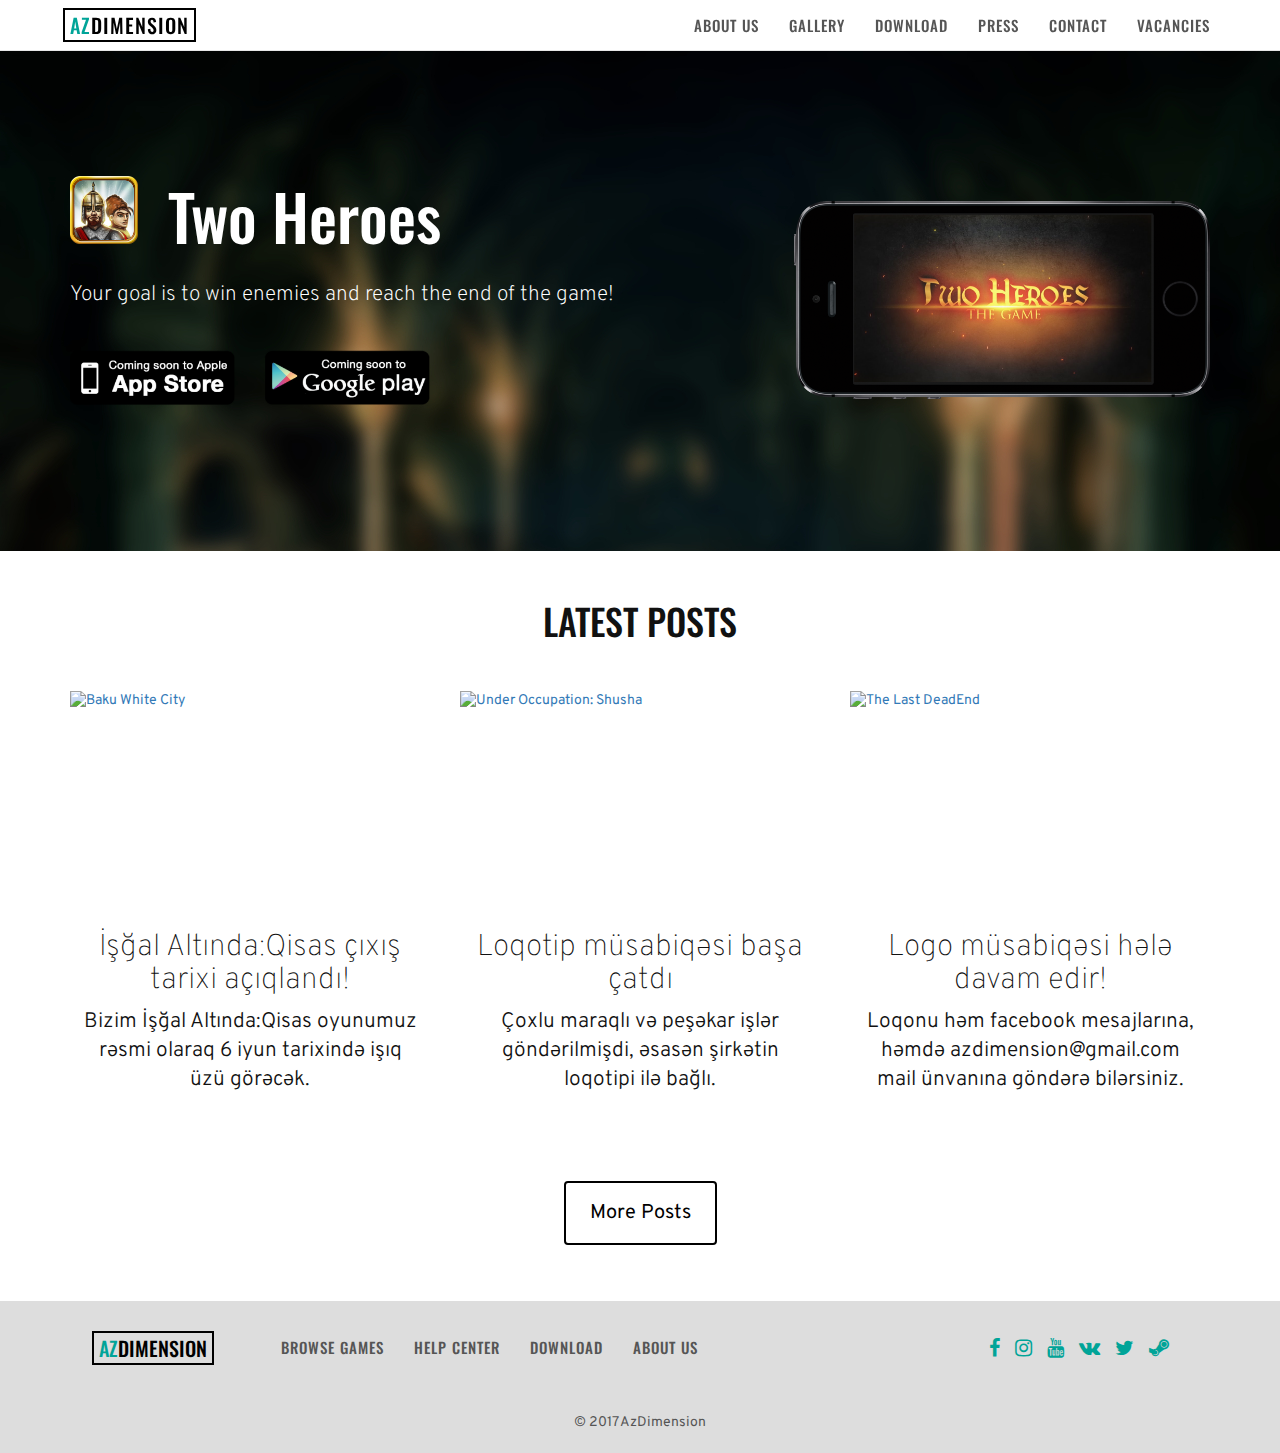
==== index.html @ 30ba4898 "Fixed responsive bug" ====
<!DOCTYPE html>
<html lang="en">
  <head>
    <meta charset="utf-8">
    <meta http-equiv="X-UA-Compatible" content="IE=edge">
    <meta name="viewport" content="width=device-width, initial-scale=1">
    <title>AzDimension | Azerbaijani game developer company</title>
    <!-- Fonts -->
     <link href="https://fonts.googleapis.com/css?family=Oswald:400,500|Overpass:300,400" rel="stylesheet">
     <link rel="stylesheet" href="https://cdnjs.cloudflare.com/ajax/libs/font-awesome/4.7.0/css/font-awesome.min.css">
    <!-- Bootstrap CSS -->
    <link rel="stylesheet" href="https://maxcdn.bootstrapcdn.com/bootstrap/3.3.7/css/bootstrap.min.css" integrity="sha384-BVYiiSIFeK1dGmJRAkycuHAHRg32OmUcww7on3RYdg4Va+PmSTsz/K68vbdEjh4u" crossorigin="anonymous">
    <link rel="stylesheet" href="css/style.css">
  </head>
  <body>

    <nav class="navbar navbar-default navbar-fixed-top">
      <div class="container">
        <!-- Brand and toggle get grouped for better mobile display -->
        <div class="navbar-header">
          <button type="button" class="navbar-toggle collapsed" data-toggle="collapse" data-target="#bs-example-navbar-collapse-1" aria-expanded="false">
            <span class="sr-only">Toggle navigation</span>
            <span class="icon-bar"></span>
            <span class="icon-bar"></span>
            <span class="icon-bar"></span>
          </button>
          <a class="navbar-brand" href="#"><div class="logo"><span>AZ</span>DIMENSION</div></a>
        </div>

        <!-- Collect the nav links, forms, and other content for toggling -->
        <div class="collapse navbar-collapse" id="bs-example-navbar-collapse-1">
          <ul class="nav navbar-nav navbar-right text-uppercase">
            <li><a href="#">About us</a></li>
            <li><a href="#">Gallery</a></li>
            <li><a href="#">Download</a></li>
            <li><a href="#">Press</a></li>
            <li><a href="#">Contact</a></li>
            <li><a href="#">Vacancies</a></li>
          </ul>
        </div><!-- /.navbar-collapse -->
      </div><!-- /.container-fluid -->
    </nav>

    <div class="jumbotron jumbotron-bg">
      <div class="container">
        <div class="row">
          <div class="col-md-6 col-sm-12 col-xs-12">
            <div class="row">
              <div class="col-xs-3 col-sm-2">
                <img class="img-responsive game-logo" src="images/two-heroes.png" alt="Two Heroes Game Logo">
              </div>
              <div class="col-xs-9 col-sm-10">
                <h1>Two Heroes</h1>
              </div>
            </div>

            <div class="row">
              <div class="col-xs-12">
                <p>Your goal is to win enemies and reach the end of the game!</p>
              </div>
            </div>

            <div class="row">
              <div class="col-xs-6 col-sm-4">
                <a href="#"><img class="img-responsive" src="images/app_store.png" alt="Apple App Store Logo"></a>
              </div>
              <div class="col-xs-6 col-sm-4">
                <a href="#"><img class="img-responsive" src="images/google_play.png" alt="Google Play Logo"></a>
              </div>
            </div>
          </div>
          <div class="col-md-6 hidden-xs hidden-sm">
            <img class="img-responsive pull-right top-space" src="images/phone.png" alt="Two Heroes on iPhone" width="75%">
          </div>
        </div>
      </div>
    </div>

    <section id="posts">
      <div class="container">
        <div class="row">
          <div class="col-xs-12">
            <h1 class="heading">LATEST POSTS</h1>
          </div>
        </div>

        <div class="row">

          <div class="col-md-4">
            <a href="#">
              <div class="img-dimensions">
                <div class="img-scale">
                  <img class="img-responsive" src="https://scontent-frt3-1.xx.fbcdn.net/v/t31.0-8/18880257_1529770157042354_3529805731379984481_o.jpg?oh=a4e68ab8518c9853b5b9c159bc94b982&oe=59D45901" alt="Baku White City">
                </div>
                <div class="overlay">
                  <div class="text">Read More</div>
                </div>
              </div>
            </a>
            <div class="post-content text-center">
              <h2>İşğal Altında:Qisas çıxış tarixi açıqlandı!</h2>
              <p class="lead">Bizim İşğal Altında:Qisas oyunumuz rəsmi olaraq 6 iyun tarixində işıq üzü görəcək.</p>
            </div>
          </div>

          <div class="col-md-4">
            <a href="#">
              <div class="img-dimensions">
                <div class="img-scale">
                  <img class="img-responsive" src="https://scontent-frt3-1.xx.fbcdn.net/v/t31.0-8/17097787_1434455309907173_8413832620355544565_o.jpg?oh=63cfb9f97a7eeeccee3604ebdd9c222c&oe=59E9BC4B" alt="Under Occupation: Shusha">
                </div>
                <div class="overlay">
                  <div class="text">Read More</div>
                </div>
              </div>
            </a>
            <div class="post-content text-center">
              <h2>Loqotip müsabiqəsi başa çatdı</h2>
              <p class="lead">Çoxlu maraqlı və peşəkar işlər göndərilmişdi, əsasən şirkətin loqotipi ilə bağlı.</p>
            </div>
          </div>

          <div class="col-md-4">
            <a href="#">
              <div class="img-dimensions">
                <div class="img-scale">
                  <img class="img-responsive" src="https://scontent-frt3-1.xx.fbcdn.net/v/t31.0-8/16903523_1426382950714409_3324746236362141564_o.jpg?oh=9ba26dda7a4113562e5556e6b36d4010&oe=59A17641" alt="The Last DeadEnd">
                </div>
                <div class="overlay">
                  <div class="text">Read More</div>
                </div>
              </div>
            </a>
            <div class="post-content text-center">
              <h2>Logo müsabiqəsi hələ davam edir!</h2>
              <p class="lead">Loqonu həm facebook mesajlarına, həmdə azdimension@gmail.com mail ünvanına göndərə bilərsiniz.</p>
            </div>
          </div>

        </div> <!-- /.row -->

        <div class="row">
          <div class="col-xs-12 top-space text-center">
            <a class="btn main-btn" href="#">More Posts</a>
          </div>
        </div>

      </div> <!-- /.container -->
    </section>

    <footer id="main-footer">
      <div class="container">
        <div class="row">
          <div class="col-md-2 text-center">
            <div class="logo"><span>AZ</span>DIMENSION</div>
          </div>
          <div class="col-sm-offset-2 col-md-offset-0 col-md-7 text-center">
            <nav class="navbar">
              <ul class="nav navbar-nav text-uppercase">
                <li><a href="#">Browse Games</a></li>
                <li><a href="#">Help Center</a></li>
                <li><a href="#">Download</a></li>
                <li><a href="#">About Us</a></li>
              </ul>
            </nav>
          </div>
          <div class="col-md-3 text-center">
            <ul class="social-media">
              <li><a href="#"><i class="fa fa-facebook"></i></a></li>
              <li><a href="#"><i class="fa fa-instagram"></i></a></li>
              <li><a href="#"><i class="fa fa-youtube"></i></a></li>
              <li><a href="#"><i class="fa fa-vk"></i></a></li>
              <li><a href="#"><i class="fa fa-twitter"></i></a></li>
              <li><a href="#"><i class="fa fa-steam"></i></a></li>
            </ul>
          </div>
        </div>
        <div class="row">
          <div class="col-xs-12">
            <div class="copyright text-center">&copy; 2017 AzDimension</div>
          </div>
        </div>
      </div>
    </footer>

    <!-- jQuery -->
    <script src="https://ajax.googleapis.com/ajax/libs/jquery/1.12.4/jquery.min.js"></script>
    <!-- Bootstrap JS -->
    <script src="https://maxcdn.bootstrapcdn.com/bootstrap/3.3.7/js/bootstrap.min.js" integrity="sha384-Tc5IQib027qvyjSMfHjOMaLkfuWVxZxUPnCJA7l2mCWNIpG9mGCD8wGNIcPD7Txa" crossorigin="anonymous"></script>
  </body>
</html>
---- css/style.css ----
body {
  font-family: 'Overpass', sans-serif;
  background-color: white;
  color: #111;
}

h1, nav {
  font-family: 'Oswald', sans-serif;
  font-weight: 500;
}

section {
  margin: 50px 0;
}

.top-space {
  margin-top: 40px;
}

nav a {
  font-size: 15px;
  letter-spacing: 1px;
  color: #555 !important;
}

.navbar-brand {
  padding: 8px;
}

.navbar-default {
  background: rgba(255, 255, 255, 0.9);
}

.logo {
  display: inline-block;
  font-family: 'Oswald', sans-serif;
  font-weight: 500;
  color: black !important;
  font-size: 20px;
  border: 2px solid black;
  line-height: 1;
  padding: 5px;
  margin: 0;
}

.logo span {
  color: #00a498;
}

.jumbotron-bg {
  background: #333 url(../images/bg1.jpg) no-repeat top center;
  background-size: cover;
  color: #fff;
  height: 500px;
  overflow: none;
  padding: 110px 0 0;
  margin: 51px 0 0;
}

.jumbotron-bg p {
  margin: 20px 0 40px;
}

.game-logo {
  margin-top: 15px;
}

.img-dimensions {
  position: relative;
  width: 100%;
  height: 200px;
  overflow: hidden;
}

.img-dimensions .img-scale,
.img-dimensions img {
  -moz-transition: all 0.3s;
  -webkit-transition: all 0.3s;
  transition: all 0.3s;
}

.overlay {
  position: absolute;
  top: 0;
  right: 0;
  bottom: 0;
  left: 0;
  width: 100%;
  height: 100%;
  opacity: 0;
  transition: 0.5s ease;
  background-color: #00a498;
}

.img-dimensions:hover .overlay {
  opacity: 0.7;
}

.img-dimensions:hover .img-scale {
  -moz-transform: scale(1.2);
  -webkit-transform: scale(1.2);
  transform: scale(1.2);
}

.img-dimensions:hover img {
  -moz-transform: rotate(8deg);
  -webkit-transform: rotate(8deg);
  transform: rotate(8deg);
}

.text {
  position: absolute;
  top: 50%;
  left: 50%;
  color: white;
  font-size: 20px;
  transform: translate(-50%, -50%);
  -ms-transform: translate(-50%, -50%);
}

.heading {
  text-align: center;
  margin: 0 0 50px;
}

.post-content {
  padding: 20px 10px;
  overflow: hidden;
}

.post-content h2 {
  font-weight: lighter;
}

.main-btn {
  padding: 24px;
  margin: 6px;
  border: 2px solid black;
  font-size: 20px;
  line-height:0.6;
  color: #000;
  transition: 0.2s;
}

.main-btn:hover {
  padding: 28px;
  margin: 2px;
  color: #000;
}

.main-btn:active {
  box-shadow: 0 0 0 1px #000;
}

.social-media {
  margin-top: 15px;
  list-style: none;
  padding: 0;
}

.social-media li {
  display: inline-block;
  padding: 0 6px;
}

.social-media li a {
  font-size: 20px;
  color: #00a498;
}

.social-media li a:hover {
  color: #11b5a9;
}

#main-footer {
  padding-top: 20px;
  background-color: #ddd;
}

#main-footer .logo {
  margin: 10px 0 20px;
}

.copyright {
  color: #555;
  margin: 20px;
}
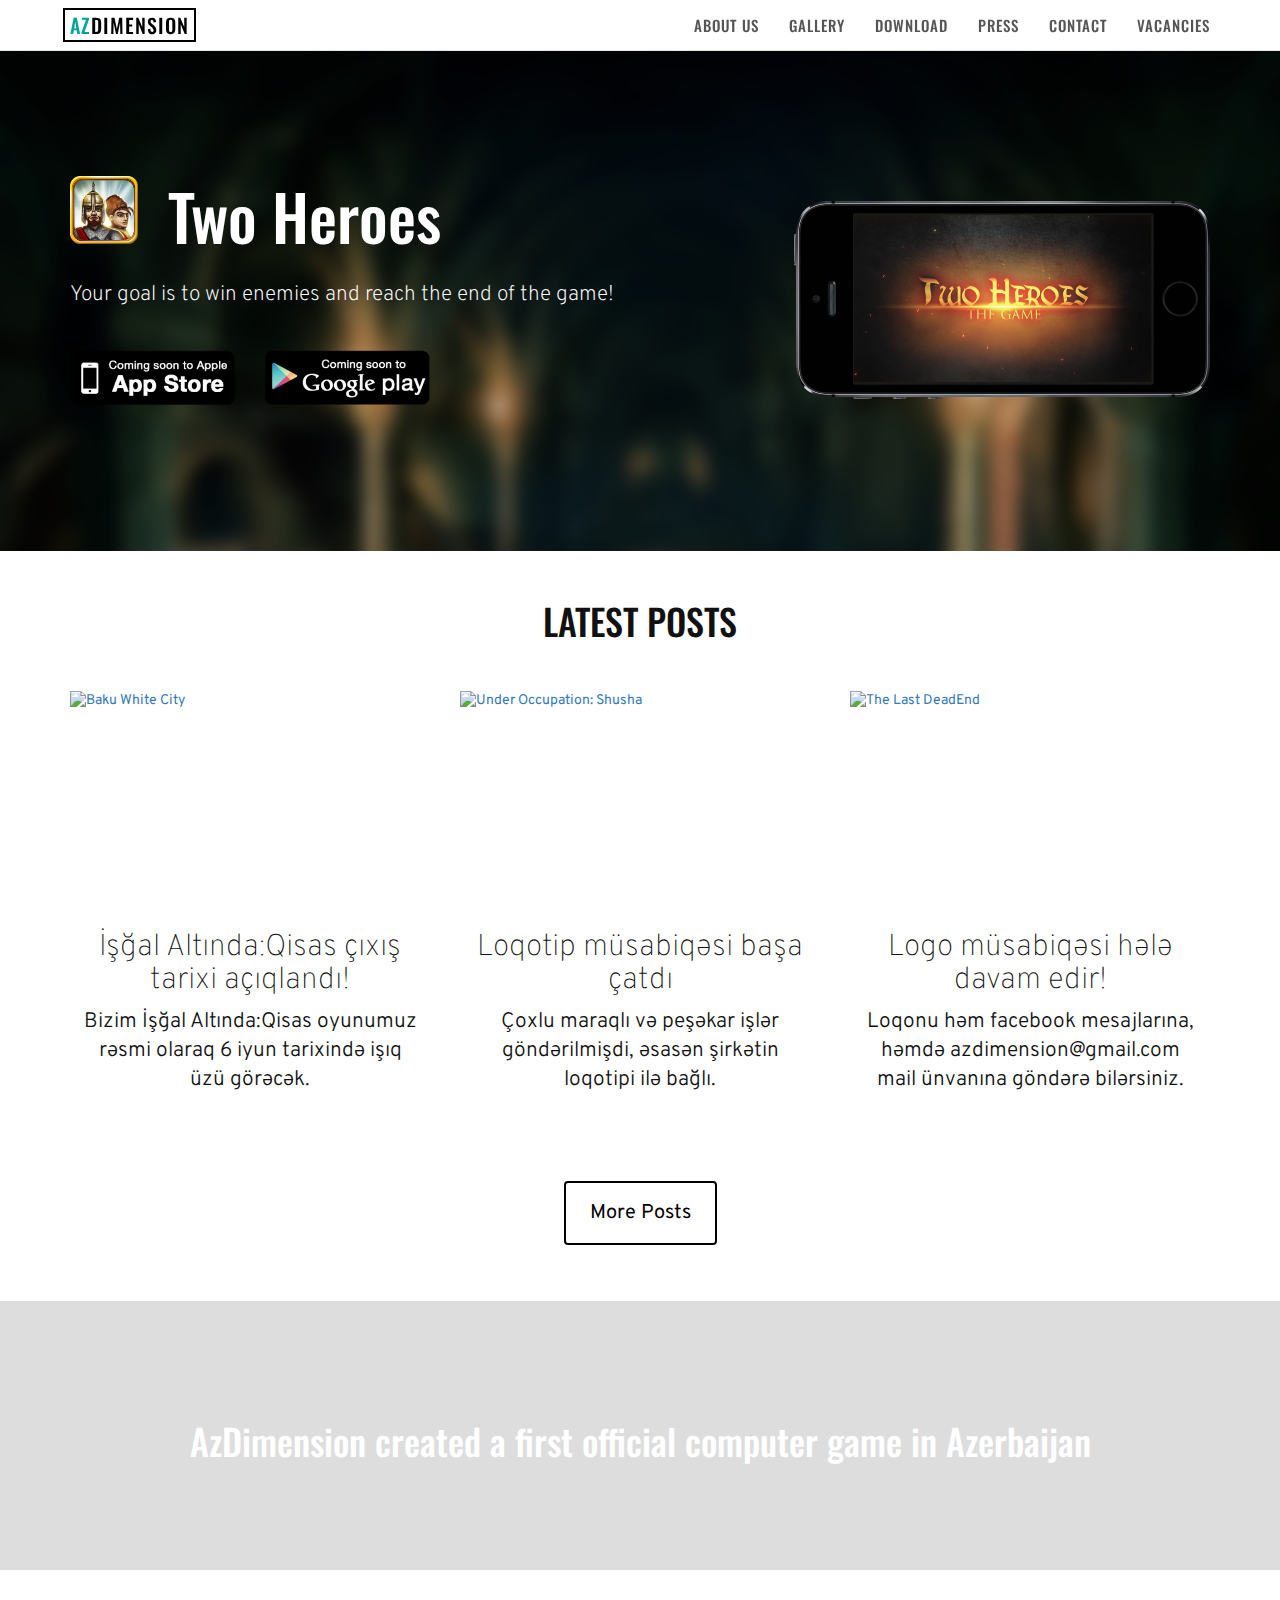
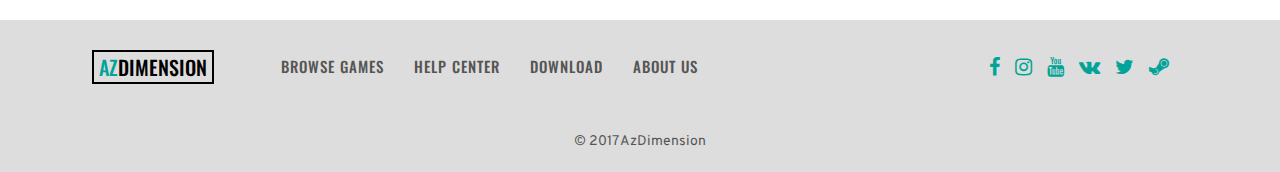
==== commit 6a2c86e5: "Added Parallax" ====
--- a/index.html
+++ b/index.html
@@ -86,7 +86,7 @@
 
         <div class="row">
 
-          <div class="col-md-4">
+          <div class="col-md-4 col-sm-6">
             <a href="#">
               <div class="img-dimensions">
                 <div class="img-scale">
@@ -103,7 +103,7 @@
             </div>
           </div>
 
-          <div class="col-md-4">
+          <div class="col-md-4 col-sm-6 hidden-sm">
             <a href="#">
               <div class="img-dimensions">
                 <div class="img-scale">
@@ -120,7 +120,7 @@
             </div>
           </div>
 
-          <div class="col-md-4">
+          <div class="col-md-4 col-sm-6">
             <a href="#">
               <div class="img-dimensions">
                 <div class="img-scale">
@@ -146,6 +146,16 @@
         </div>
 
       </div> <!-- /.container -->
+    </section>
+
+    <section id="parallax">
+      <div class="container">
+        <div class="row">
+          <div class="col-xs-12">
+            <h1 class="text-center">AzDimension created a first official computer game in Azerbaijan</h1>
+          </div>
+        </div>
+      </div>
     </section>
 
     <footer id="main-footer">
--- a/css/style.css
+++ b/css/style.css
@@ -152,6 +152,13 @@
   box-shadow: 0 0 0 1px #000;
 }
 
+#parallax {
+  background: #ddd url("https://scontent-sof1-1.xx.fbcdn.net/v/t31.0-8/18403977_1503544616331575_6474413365609194166_o.jpg?oh=3aaec690a2992e31ad96b80035918e9e&oe=59A18128") no-repeat center;
+  background-attachment: fixed;
+  padding: 100px 20px;
+  color: #fff;
+}
+
 .social-media {
   margin-top: 15px;
   list-style: none;
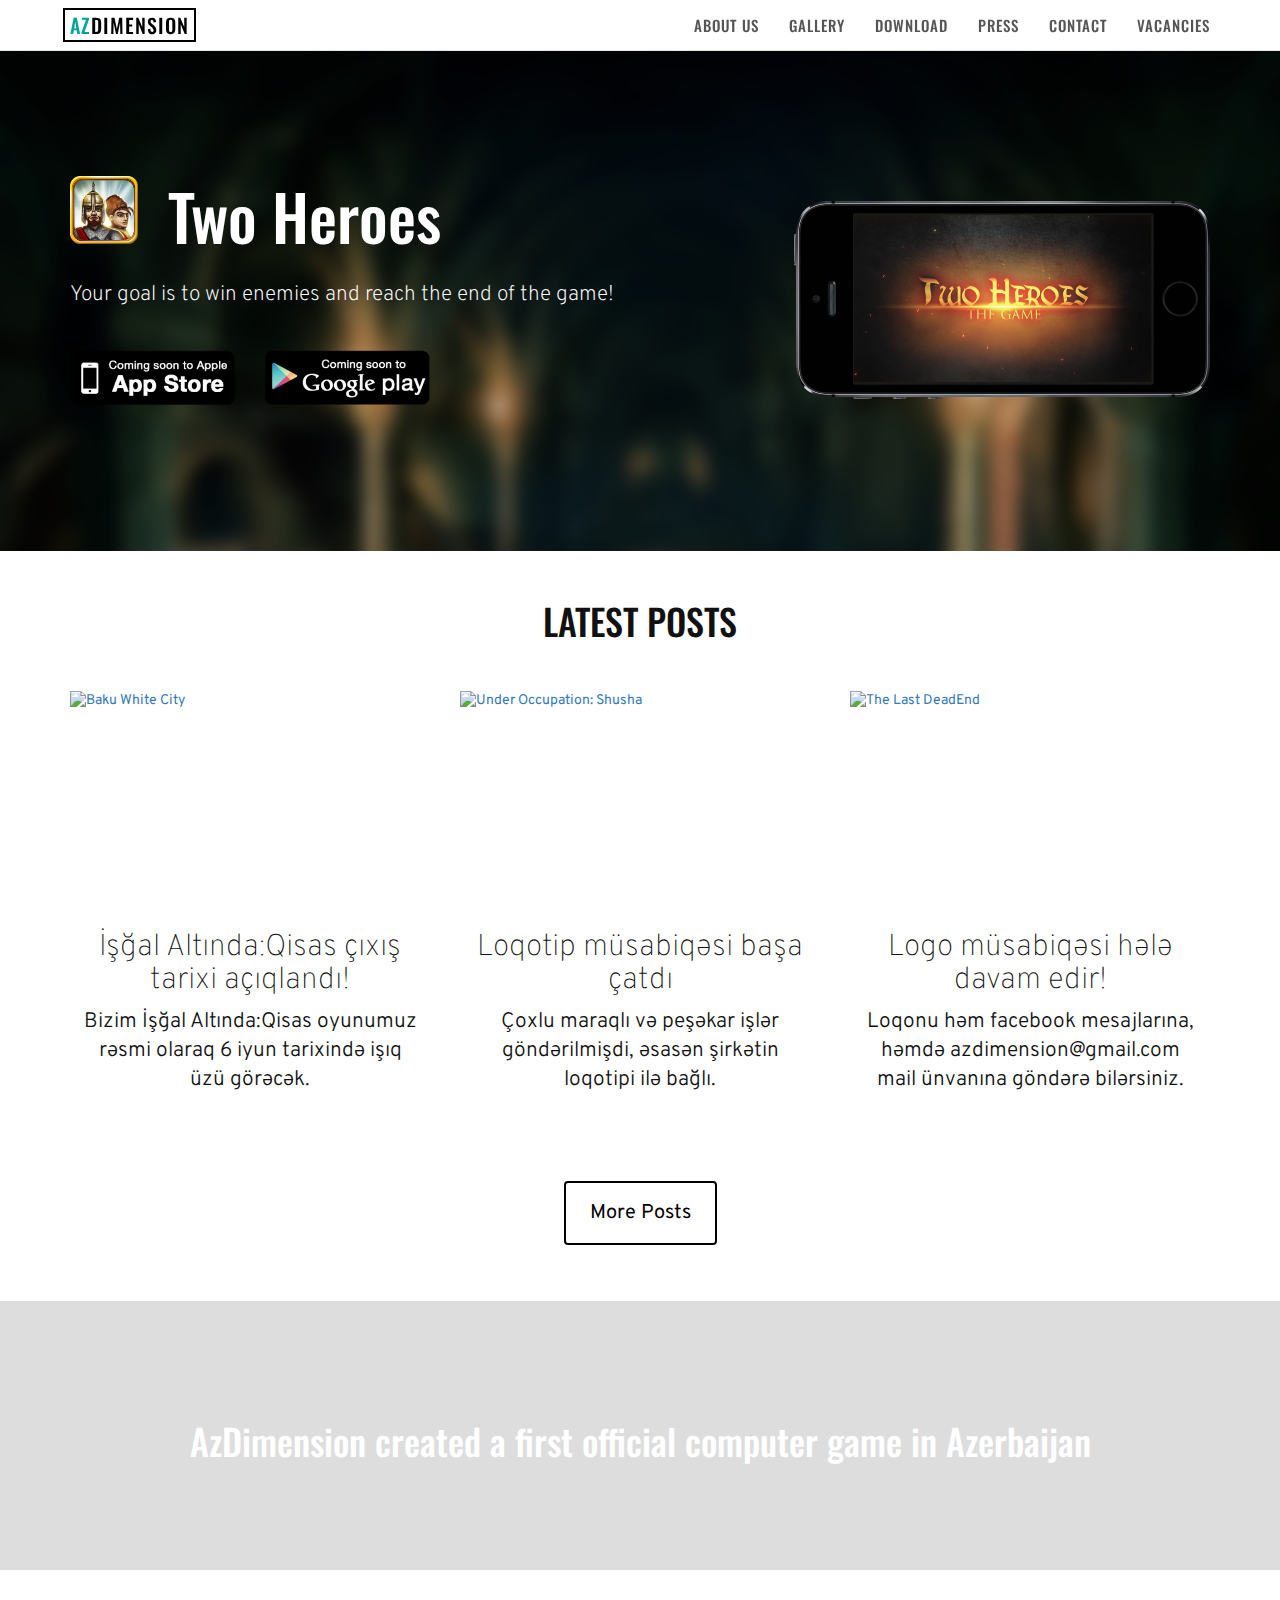
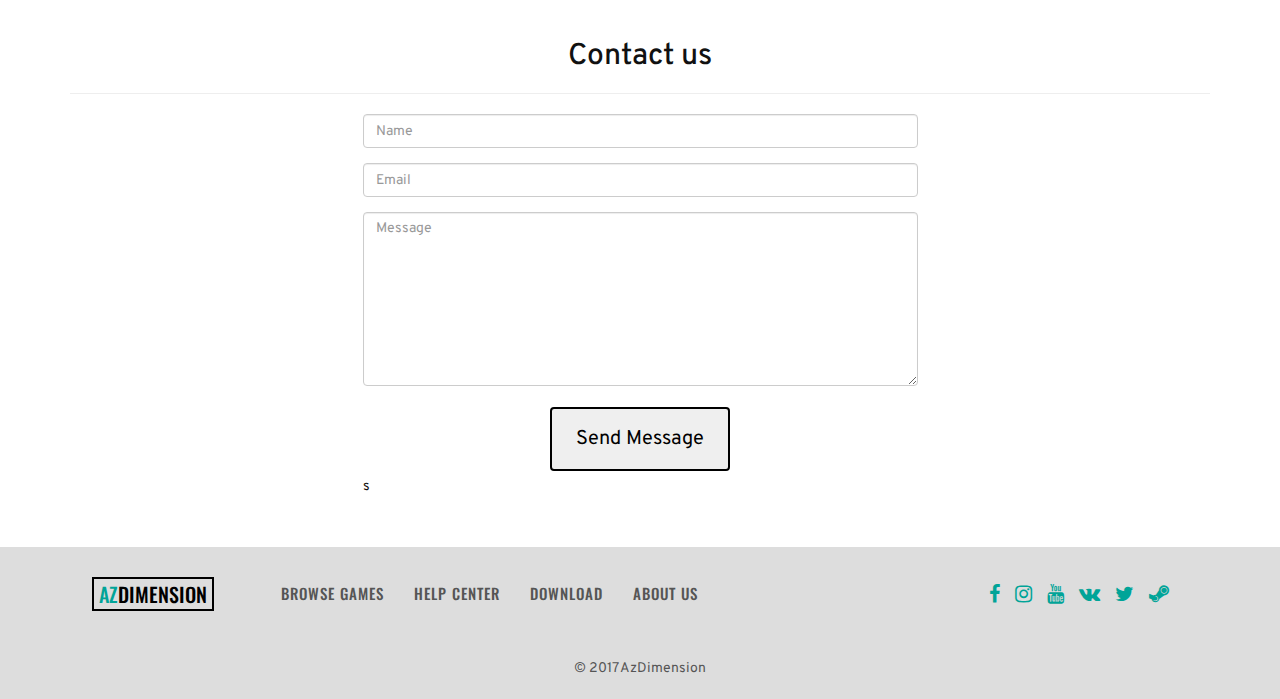
==== commit 5281fbfb: "Added Contact section" ====
--- a/index.html
+++ b/index.html
@@ -158,6 +158,35 @@
       </div>
     </section>
 
+    <section id="contact">
+      <div class="container">
+        <div class="row">
+          <div class="col-xs-12">
+            <h2 class="text-center">Contact us</h2>
+            <hr>
+          </div>
+        </div>
+        <div class="row">
+          <div class="col-xs-12 col-sm-offset-3 col-sm-6">
+            <form>
+              <div class="form-group">
+                <input type="text" class="form-control" placeholder="Name">
+              </div>
+              <div class="form-group">
+                <input type="email" class="form-control" placeholder="Email">
+              </div>
+              <div class="form-group">
+                <textarea class="form-control" rows="8" placeholder="Message"></textarea>
+              </div>
+              <div class="text-center">
+              	<button type="submit" class="btn main-btn">Send Message</button>
+              </div>s
+            </form>
+          </div>
+        </div>
+      </div>
+    </section>
+
     <footer id="main-footer">
       <div class="container">
         <div class="row">
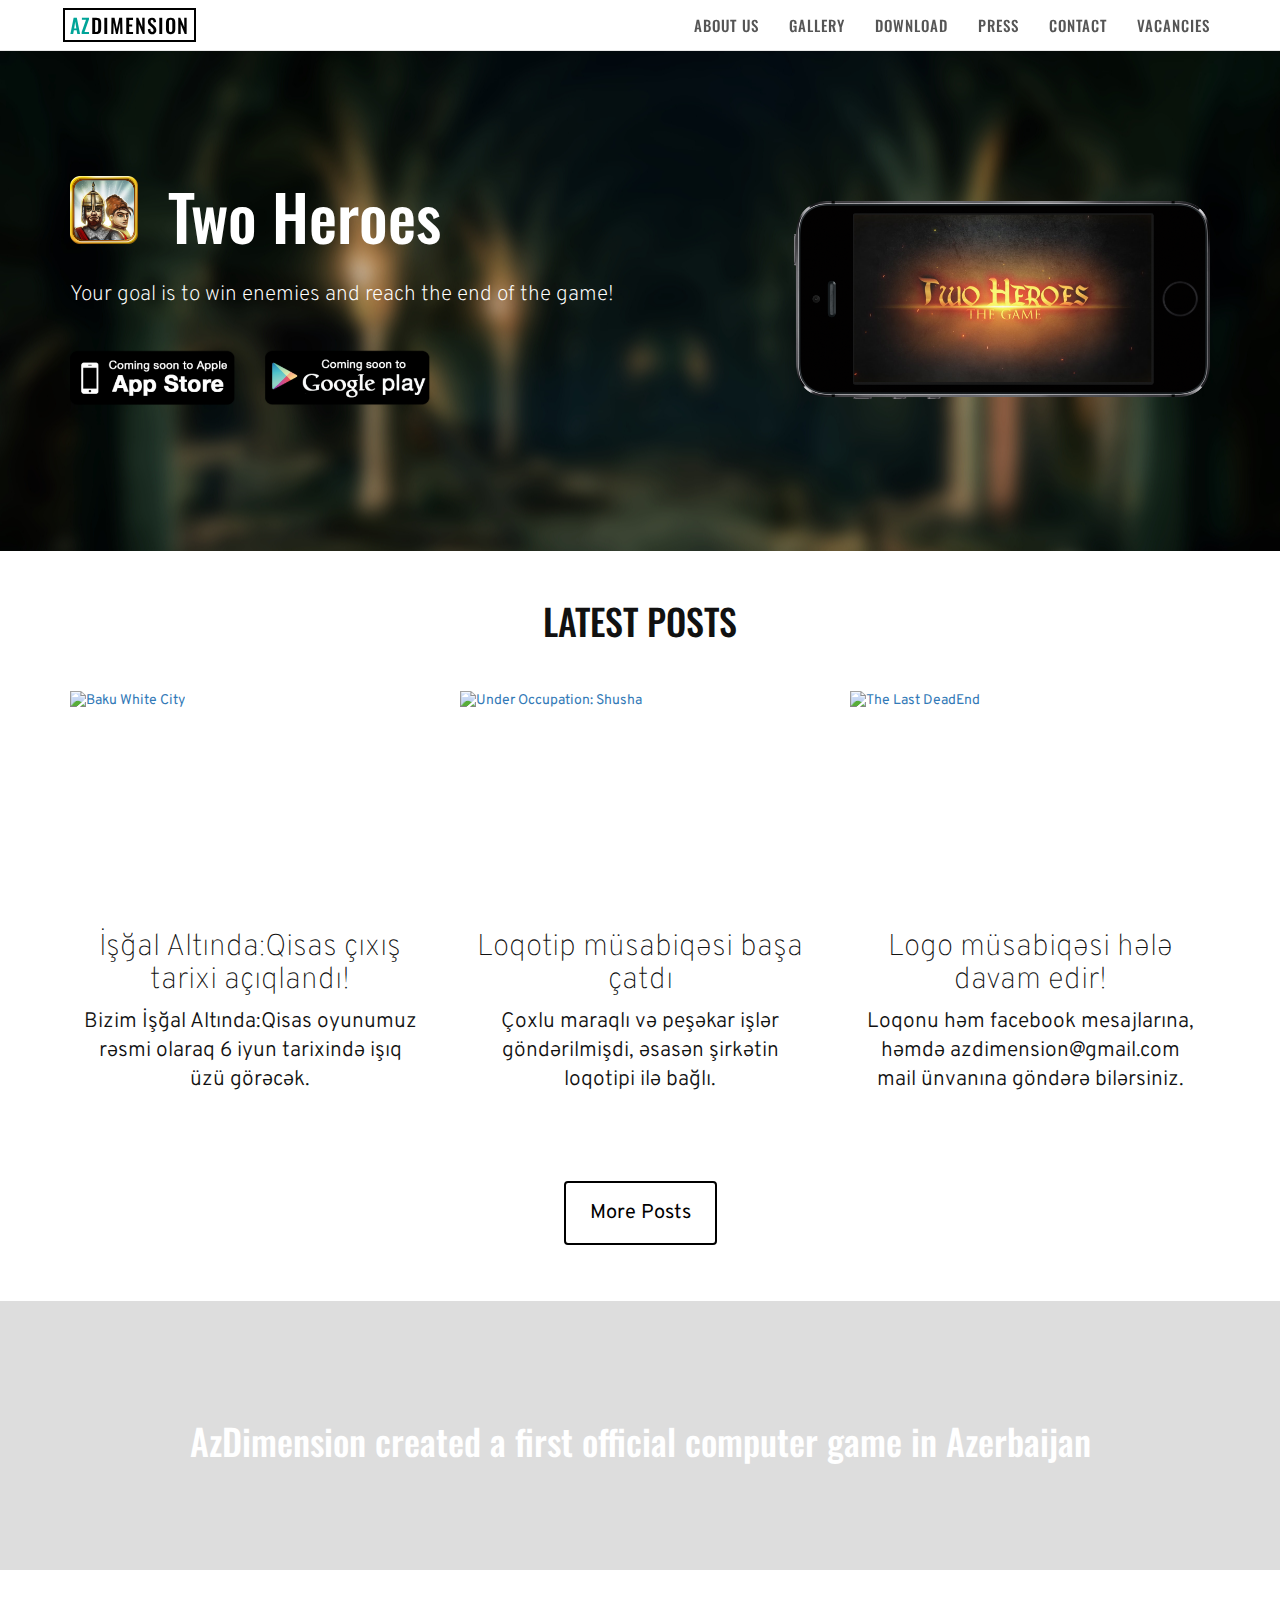
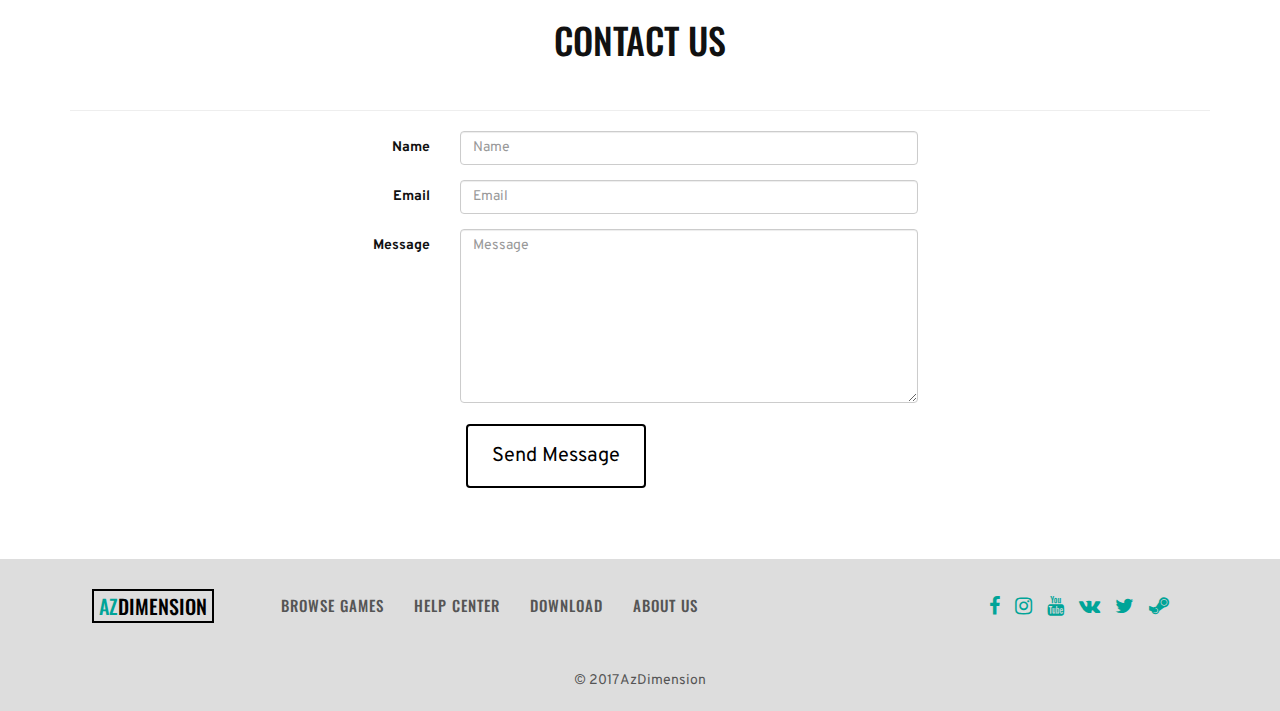
==== commit 9f9b8b7a: "Post Image Cover bug fixed" ====
--- a/index.html
+++ b/index.html
@@ -88,12 +88,10 @@
 
           <div class="col-md-4 col-sm-6">
             <a href="#">
-              <div class="img-dimensions">
-                <div class="img-scale">
-                  <img class="img-responsive" src="https://scontent-frt3-1.xx.fbcdn.net/v/t31.0-8/18880257_1529770157042354_3529805731379984481_o.jpg?oh=a4e68ab8518c9853b5b9c159bc94b982&oe=59D45901" alt="Baku White City">
-                </div>
+              <div class="post-img">
+                <img src="https://scontent-frt3-1.xx.fbcdn.net/v/t31.0-8/18880257_1529770157042354_3529805731379984481_o.jpg?oh=a4e68ab8518c9853b5b9c159bc94b982&oe=59D45901" alt="Baku White City">
                 <div class="overlay">
-                  <div class="text">Read More</div>
+                  <div class="vh-centered-text">Read More</div>
                 </div>
               </div>
             </a>
@@ -103,14 +101,12 @@
             </div>
           </div>
 
-          <div class="col-md-4 col-sm-6 hidden-sm">
+          <div class="col-md-4 col-sm-6">
             <a href="#">
-              <div class="img-dimensions">
-                <div class="img-scale">
-                  <img class="img-responsive" src="https://scontent-frt3-1.xx.fbcdn.net/v/t31.0-8/17097787_1434455309907173_8413832620355544565_o.jpg?oh=63cfb9f97a7eeeccee3604ebdd9c222c&oe=59E9BC4B" alt="Under Occupation: Shusha">
-                </div>
+              <div class="post-img">
+                <img class="img-responsive" src="https://scontent-frt3-1.xx.fbcdn.net/v/t31.0-8/17097787_1434455309907173_8413832620355544565_o.jpg?oh=63cfb9f97a7eeeccee3604ebdd9c222c&oe=59E9BC4B" alt="Under Occupation: Shusha">
                 <div class="overlay">
-                  <div class="text">Read More</div>
+                  <div class="vh-centered-text">Read More</div>
                 </div>
               </div>
             </a>
@@ -120,14 +116,12 @@
             </div>
           </div>
 
-          <div class="col-md-4 col-sm-6">
+          <div class="col-md-4 col-sm-6 hidden-sm">
             <a href="#">
-              <div class="img-dimensions">
-                <div class="img-scale">
-                  <img class="img-responsive" src="https://scontent-frt3-1.xx.fbcdn.net/v/t31.0-8/16903523_1426382950714409_3324746236362141564_o.jpg?oh=9ba26dda7a4113562e5556e6b36d4010&oe=59A17641" alt="The Last DeadEnd">
-                </div>
+              <div class="post-img">
+                <img class="img-responsive" src="https://scontent-frt3-1.xx.fbcdn.net/v/t31.0-8/16903523_1426382950714409_3324746236362141564_o.jpg?oh=9ba26dda7a4113562e5556e6b36d4010&oe=59A17641" alt="The Last DeadEnd">
                 <div class="overlay">
-                  <div class="text">Read More</div>
+                  <div class="vh-centered-text">Read More</div>
                 </div>
               </div>
             </a>
@@ -162,25 +156,36 @@
       <div class="container">
         <div class="row">
           <div class="col-xs-12">
-            <h2 class="text-center">Contact us</h2>
+            <h1 class="heading">CONTACT US</h1>
             <hr>
           </div>
         </div>
         <div class="row">
           <div class="col-xs-12 col-sm-offset-3 col-sm-6">
-            <form>
-              <div class="form-group">
-                <input type="text" class="form-control" placeholder="Name">
-              </div>
-              <div class="form-group">
-                <input type="email" class="form-control" placeholder="Email">
-              </div>
-              <div class="form-group">
-                <textarea class="form-control" rows="8" placeholder="Message"></textarea>
-              </div>
-              <div class="text-center">
-              	<button type="submit" class="btn main-btn">Send Message</button>
-              </div>s
+            <form class="form-horizontal">
+              <div class="form-group">
+                <label for="name" class="col-sm-2 control-label">Name</label>
+                <div class="col-sm-10">
+                  <input type="text" class="form-control" id="name" placeholder="Name">
+                </div>
+              </div>
+              <div class="form-group">
+                <label for="email" class="col-sm-2 control-label">Email</label>
+                <div class="col-sm-10">
+                  <input type="email" class="form-control" id="email" placeholder="Email">
+                </div>
+              </div>
+              <div class="form-group">
+                <label for="message" class="col-sm-2 control-label">Message</label>
+                <div class="col-sm-10">
+                  <textarea class="form-control" id="message" rows="8" placeholder="Message"></textarea>
+                </div>
+              </div>
+              <div class="form-group">
+                <div class="col-sm-offset-2 col-sm-10">
+                  <button type="submit" class="btn main-btn">Send Message</button>
+                </div>
+              </div>
             </form>
           </div>
         </div>
--- a/css/style.css
+++ b/css/style.css
@@ -1,20 +1,16 @@
 body {
-  font-family: 'Overpass', sans-serif;
+  font-family: 'Overpass',"Helvetica Neue",Helvetica,Arial,sans-serif;
   background-color: white;
   color: #111;
 }
 
 h1, nav {
-  font-family: 'Oswald', sans-serif;
+  font-family: 'Oswald',"Helvetica Neue",Helvetica,Arial,sans-serif;
   font-weight: 500;
 }
 
 section {
   margin: 50px 0;
-}
-
-.top-space {
-  margin-top: 40px;
 }
 
 nav a {
@@ -23,14 +19,27 @@
   color: #555 !important;
 }
 
-.navbar-brand {
-  padding: 8px;
-}
-
-.navbar-default {
-  background: rgba(255, 255, 255, 0.9);
-}
-
+.top-space {
+  margin-top: 40px;
+}
+
+.vh-centered-text {
+  position: absolute;
+  top: 50%;
+  left: 50%;
+  color: white;
+  font-size: 20px;
+  -webkit-transform: translate(-50%, -50%);
+          transform: translate(-50%, -50%);
+  -ms-transform: translate(-50%, -50%);
+}
+
+.heading {
+  text-align: center;
+  margin: 0 0 50px;
+}
+
+/* LOGO */
 .logo {
   display: inline-block;
   font-family: 'Oswald', sans-serif;
@@ -47,8 +56,68 @@
   color: #00a498;
 }
 
+/* MAIN BUTTON */
+.main-btn {
+  padding: 24px;
+  margin: 6px;
+  border: 2px solid black;
+  font-size: 20px;
+  line-height:0.6;
+  background-color: #fff;
+  color: #000;
+  -webkit-transition: 0.2s;
+  transition: 0.2s;
+}
+
+.main-btn:hover {
+  padding: 28px;
+  margin: 2px;
+  color: #000;
+}
+
+.main-btn:active {
+  -webkit-box-shadow: 0 0 0 1px #000;
+          box-shadow: 0 0 0 1px #000;
+}
+
+/* SOCIAL MEDIA ICONS */
+.social-media {
+  list-style: none;
+  padding: 0;
+}
+
+.social-media li {
+  display: inline-block;
+  padding: 0 6px;
+}
+
+.social-media li a {
+  font-size: 20px;
+  color: #00a498;
+}
+
+.social-media li a:hover {
+  color: #11b5a9;
+}
+
+/******************/
+/*   NAVIGATION   */
+/******************/
+
+.navbar-brand {
+  padding: 8px;
+}
+
+.navbar-default {
+  background: rgba(255, 255, 255, 0.9);
+}
+
+/*****************/
+/*   JUMBOTRON   */
+/*****************/
+
 .jumbotron-bg {
-  background: #333 url(../images/bg1.jpg) no-repeat top center;
+  background: #333 url(../images/bg1.jpg) no-repeat center center;
   background-size: cover;
   color: #fff;
   height: 500px;
@@ -65,21 +134,33 @@
   margin-top: 15px;
 }
 
-.img-dimensions {
-  position: relative;
+/*************/
+/*   POSTS   */
+/*************/
+
+/* POST IMAGE */
+.post-img {
+  position: relative; /* for .overlay */
   width: 100%;
   height: 200px;
   overflow: hidden;
 }
 
-.img-dimensions .img-scale,
-.img-dimensions img {
-  -moz-transition: all 0.3s;
-  -webkit-transition: all 0.3s;
-  transition: all 0.3s;
-}
-
-.overlay {
+.post-img img {
+  width: 100%;
+  height: 100%;
+  -o-object-fit: cover;
+     object-fit: cover;
+  -webkit-transition: 0.3s;
+  transition: 0.3s;
+}
+
+.post-img:hover img {
+  -webkit-transform: scale(1.15) rotate(5deg);
+          transform: scale(1.15) rotate(5deg);
+}
+
+.post-img .overlay {
   position: absolute;
   top: 0;
   right: 0;
@@ -88,41 +169,16 @@
   width: 100%;
   height: 100%;
   opacity: 0;
+  -webkit-transition: 0.5s ease;
   transition: 0.5s ease;
   background-color: #00a498;
 }
 
-.img-dimensions:hover .overlay {
+.post-img:hover .overlay {
   opacity: 0.7;
 }
 
-.img-dimensions:hover .img-scale {
-  -moz-transform: scale(1.2);
-  -webkit-transform: scale(1.2);
-  transform: scale(1.2);
-}
-
-.img-dimensions:hover img {
-  -moz-transform: rotate(8deg);
-  -webkit-transform: rotate(8deg);
-  transform: rotate(8deg);
-}
-
-.text {
-  position: absolute;
-  top: 50%;
-  left: 50%;
-  color: white;
-  font-size: 20px;
-  transform: translate(-50%, -50%);
-  -ms-transform: translate(-50%, -50%);
-}
-
-.heading {
-  text-align: center;
-  margin: 0 0 50px;
-}
-
+/* POST CONTENT */
 .post-content {
   padding: 20px 10px;
   overflow: hidden;
@@ -132,26 +188,9 @@
   font-weight: lighter;
 }
 
-.main-btn {
-  padding: 24px;
-  margin: 6px;
-  border: 2px solid black;
-  font-size: 20px;
-  line-height:0.6;
-  color: #000;
-  transition: 0.2s;
-}
-
-.main-btn:hover {
-  padding: 28px;
-  margin: 2px;
-  color: #000;
-}
-
-.main-btn:active {
-  box-shadow: 0 0 0 1px #000;
-}
-
+/****************/
+/*   PARALLAX   */
+/****************/
 #parallax {
   background: #ddd url("https://scontent-sof1-1.xx.fbcdn.net/v/t31.0-8/18403977_1503544616331575_6474413365609194166_o.jpg?oh=3aaec690a2992e31ad96b80035918e9e&oe=59A18128") no-repeat center;
   background-attachment: fixed;
@@ -159,25 +198,9 @@
   color: #fff;
 }
 
-.social-media {
-  margin-top: 15px;
-  list-style: none;
-  padding: 0;
-}
-
-.social-media li {
-  display: inline-block;
-  padding: 0 6px;
-}
-
-.social-media li a {
-  font-size: 20px;
-  color: #00a498;
-}
-
-.social-media li a:hover {
-  color: #11b5a9;
-}
+/*******************/
+/*   MAIN FOOTER   */
+/*******************/
 
 #main-footer {
   padding-top: 20px;
@@ -188,6 +211,10 @@
   margin: 10px 0 20px;
 }
 
+#main-footer .social-media {
+  margin-top: 15px;
+}
+
 .copyright {
   color: #555;
   margin: 20px;
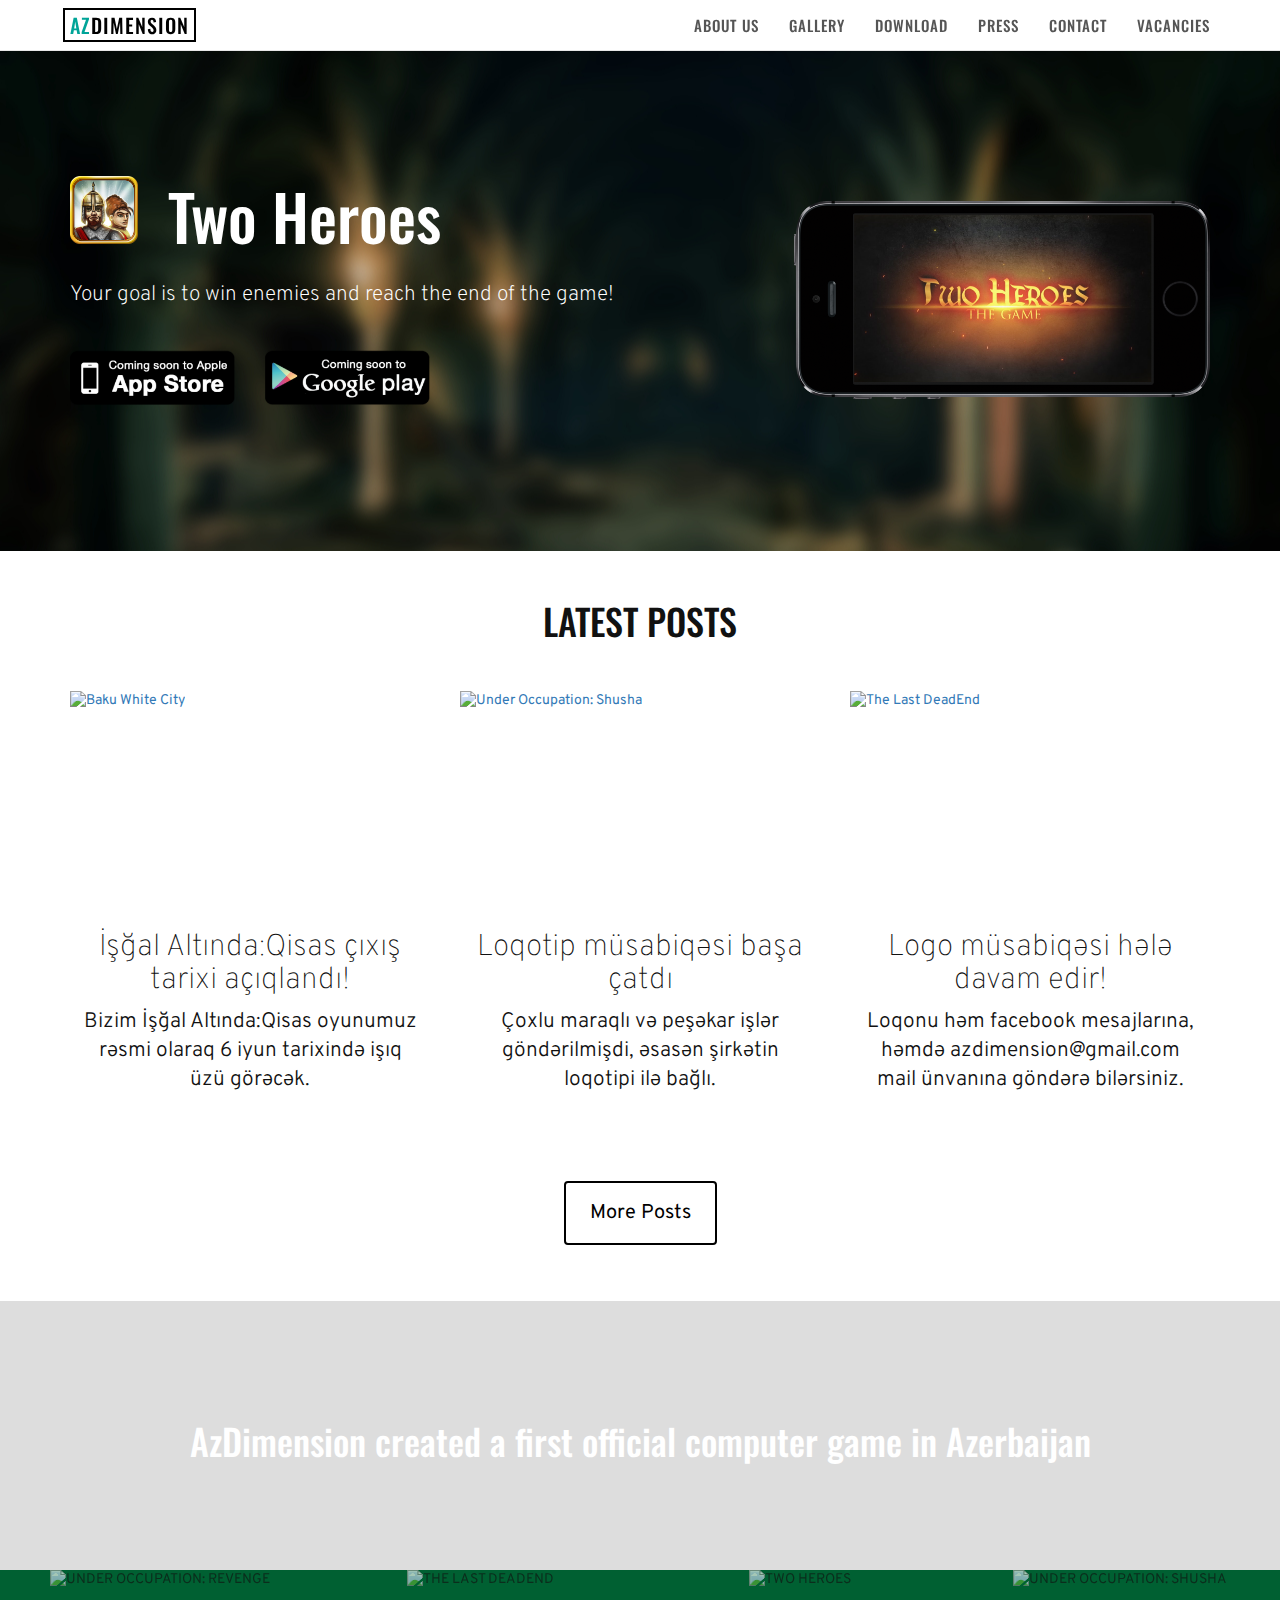
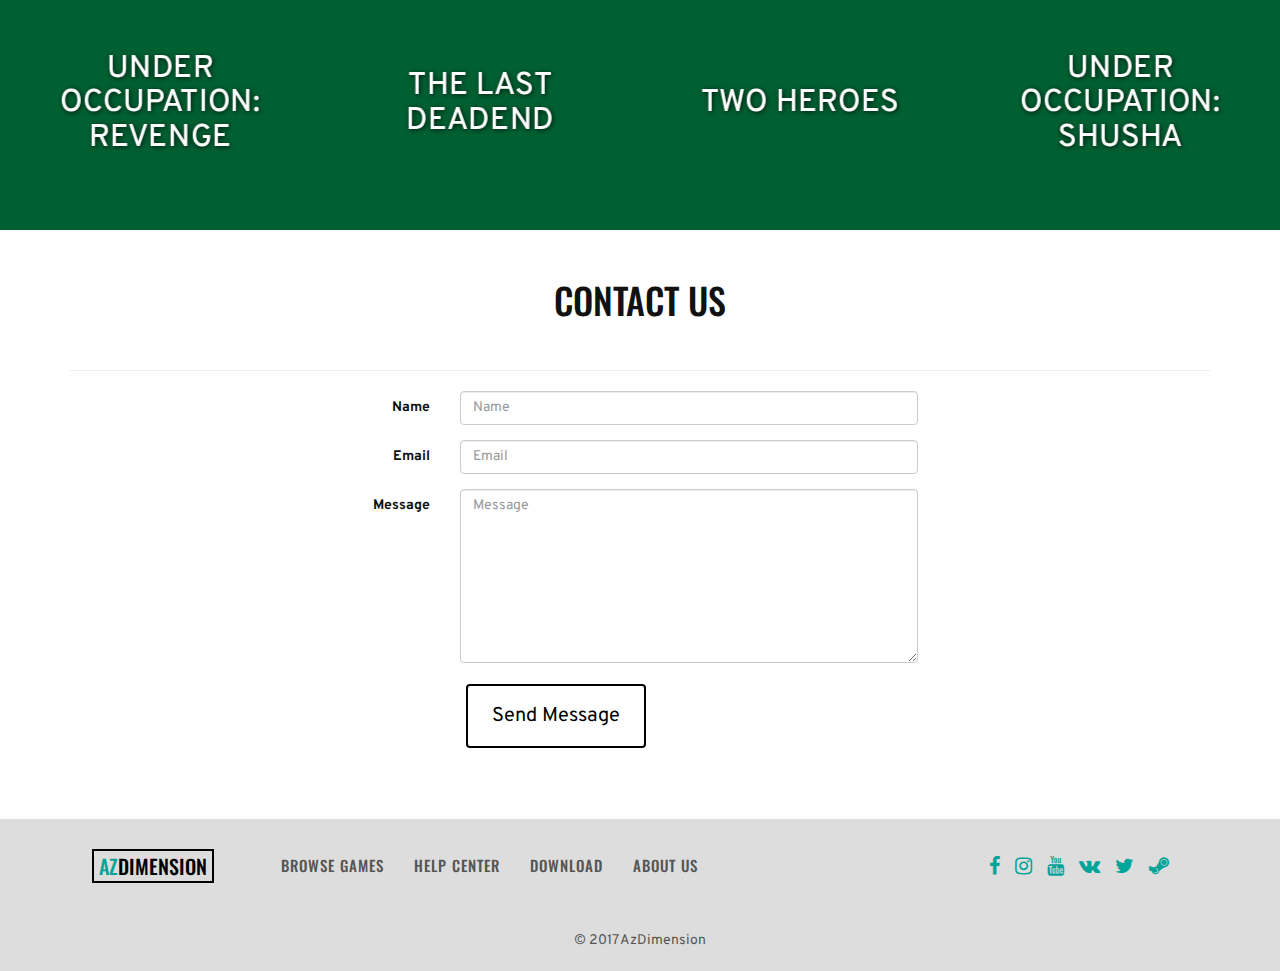
==== commit ad4b238f: "Added Games Section with coooool 3D effects" ====
--- a/index.html
+++ b/index.html
@@ -89,7 +89,7 @@
           <div class="col-md-4 col-sm-6">
             <a href="#">
               <div class="post-img">
-                <img src="https://scontent-frt3-1.xx.fbcdn.net/v/t31.0-8/18880257_1529770157042354_3529805731379984481_o.jpg?oh=a4e68ab8518c9853b5b9c159bc94b982&oe=59D45901" alt="Baku White City">
+                <img class="cover-img" src="https://scontent-frt3-1.xx.fbcdn.net/v/t31.0-8/18880257_1529770157042354_3529805731379984481_o.jpg?oh=a4e68ab8518c9853b5b9c159bc94b982&oe=59D45901" alt="Baku White City">
                 <div class="overlay">
                   <div class="vh-centered-text">Read More</div>
                 </div>
@@ -104,7 +104,7 @@
           <div class="col-md-4 col-sm-6">
             <a href="#">
               <div class="post-img">
-                <img class="img-responsive" src="https://scontent-frt3-1.xx.fbcdn.net/v/t31.0-8/17097787_1434455309907173_8413832620355544565_o.jpg?oh=63cfb9f97a7eeeccee3604ebdd9c222c&oe=59E9BC4B" alt="Under Occupation: Shusha">
+                <img class="cover-img" src="https://scontent-frt3-1.xx.fbcdn.net/v/t31.0-8/17097787_1434455309907173_8413832620355544565_o.jpg?oh=63cfb9f97a7eeeccee3604ebdd9c222c&oe=59E9BC4B" alt="Under Occupation: Shusha">
                 <div class="overlay">
                   <div class="vh-centered-text">Read More</div>
                 </div>
@@ -119,7 +119,7 @@
           <div class="col-md-4 col-sm-6 hidden-sm">
             <a href="#">
               <div class="post-img">
-                <img class="img-responsive" src="https://scontent-frt3-1.xx.fbcdn.net/v/t31.0-8/16903523_1426382950714409_3324746236362141564_o.jpg?oh=9ba26dda7a4113562e5556e6b36d4010&oe=59A17641" alt="The Last DeadEnd">
+                <img class="cover-img" src="https://scontent-frt3-1.xx.fbcdn.net/v/t31.0-8/16903523_1426382950714409_3324746236362141564_o.jpg?oh=9ba26dda7a4113562e5556e6b36d4010&oe=59A17641" alt="The Last DeadEnd">
                 <div class="overlay">
                   <div class="vh-centered-text">Read More</div>
                 </div>
@@ -147,6 +147,89 @@
         <div class="row">
           <div class="col-xs-12">
             <h1 class="text-center">AzDimension created a first official computer game in Azerbaijan</h1>
+          </div>
+        </div>
+      </div>
+    </section>
+
+    <section id="games">
+      <div class="container-fluid">
+        <div class="row">
+          <div class="col-sm-6 col-md-3">
+            <div class="game-container">
+              <div class="game">
+                <figure class="game-front">
+                  <img class="cover-img" src="https://megagames.com/sites/default/files/game-images/Under%20Occupation%20Revenge%202.jpg" alt="UNDER OCCUPATION: REVENGE">
+                  <figcaption>
+                    <h1>UNDER OCCUPATION: REVENGE</h1>
+                  </figcaption>
+                </figure>
+                <figure class="game-back">
+                  <img class="cover-img" src="https://megagames.com/sites/default/files/game-images/Under%20Occupation%20Revenge%202.jpg" alt="UNDER OCCUPATION: REVENGE">
+                  <figcaption>
+                    <h2>UNDER OCCUPATION: REVENGE</h2>
+                    <p class="lead">Lorem ipsum dolor sit amet, consectetur adipisicing elit.</p>
+                  </figcaption>
+                </figure>
+              </div>
+            </div>
+          </div>
+          <div class="col-sm-6 col-md-3">
+            <div class="game-container">
+              <div class="game">
+                <figure class="game-front">
+                  <img class="cover-img" src="http://media.indiedb.com/images/games/1/42/41247/TheLastDeadEnd.jpg" alt="THE LAST DEADEND">
+                  <figcaption>
+                    <h1>THE LAST DEADEND</h1>
+                  </figcaption>
+                </figure>
+                <figure class="game-back">
+                  <img class="cover-img" src="http://media.indiedb.com/images/games/1/42/41247/TheLastDeadEnd.jpg" alt="THE LAST DEADEND">
+                  <figcaption>
+                    <h2>THE LAST DEADEND</h2>
+                    <p class="lead">Lorem ipsum dolor sit amet, consectetur adipisicing elit.</p>
+                  </figcaption>
+                </figure>
+              </div>
+            </div>
+          </div>
+          <div class="col-sm-6 col-md-3">
+            <div class="game-container">
+              <div class="game">
+                <figure class="game-front">
+                  <img class="cover-img" src="http://azdimension.az/wp-content/uploads/2016/11/twBckg-420x210.jpg" alt="TWO HEROES">
+                  <figcaption>
+                    <h1>TWO HEROES</h1>
+                  </figcaption>
+                </figure>
+                <figure class="game-back">
+                  <img class="cover-img" src="http://azdimension.az/wp-content/uploads/2016/11/twBckg-420x210.jpg" alt="TWO HEROES">
+                  <figcaption>
+                    <h2>TWO HEROES</h2>
+                    <p class="lead">Lorem ipsum dolor sit amet, consectetur adipisicing elit.</p>
+                  </figcaption>
+                </figure>
+              </div>
+            </div>
+          </div>
+          <div class="col-sm-6 col-md-3">
+            <div class="game-container">
+              <div class="game">
+                <figure class="game-front">
+                  <img class="cover-img" src="http://azdimension.az/wp-content/uploads/2013/08/469244_485976174755096_520232409_o-420x215.jpg" alt="UNDER OCCUPATION: SHUSHA">
+                  <figcaption>
+                    <h1>UNDER OCCUPATION: SHUSHA</h1>
+                  </figcaption>
+                </figure>
+                <figure class="game-back">
+                  <img class="cover-img" src="http://azdimension.az/wp-content/uploads/2013/08/469244_485976174755096_520232409_o-420x215.jpg" alt="UNDER OCCUPATION: SHUSHA">
+                  <figcaption>
+                    <h2>UNDER OCCUPATION: SHUSHA</h2>
+                    <p class="lead">Lorem ipsum dolor sit amet, consectetur adipisicing elit.</p>
+                  </figcaption>
+                </figure>
+              </div>
+            </div>
           </div>
         </div>
       </div>
--- a/css/style.css
+++ b/css/style.css
@@ -100,6 +100,17 @@
   color: #11b5a9;
 }
 
+/* COVER IMAGE */
+
+.cover-img {
+  width: 100%;
+  height: 100%;
+  -o-object-fit: cover;
+     object-fit: cover;
+  -webkit-transition: 0.3s;
+  transition: 0.3s;
+}
+
 /******************/
 /*   NAVIGATION   */
 /******************/
@@ -146,15 +157,6 @@
   overflow: hidden;
 }
 
-.post-img img {
-  width: 100%;
-  height: 100%;
-  -o-object-fit: cover;
-     object-fit: cover;
-  -webkit-transition: 0.3s;
-  transition: 0.3s;
-}
-
 .post-img:hover img {
   -webkit-transform: scale(1.15) rotate(5deg);
           transform: scale(1.15) rotate(5deg);
@@ -196,7 +198,101 @@
   background-attachment: fixed;
   padding: 100px 20px;
   color: #fff;
-}
+  margin-bottom: 0;
+}
+
+/*************/
+/*   GAMES   */
+/*************/
+
+#games {
+  margin-top: 0;
+}
+
+#games .col-sm-6,
+#games .col-md-3 {
+  padding-right: 0;
+  padding-left: 0;
+}
+
+.game-container {
+  width: 100%;
+  height: 260px;
+  position: relative;
+  -webkit-perspective: 800px;
+          perspective: 800px;
+  text-align: center;
+}
+
+.game,
+.game figure,
+.game .figure-bg,
+.game figcaption {
+  position: absolute;
+  display: block;
+  width: 100%;
+  height: 100%;
+  top: 0;
+  right: 0;
+  bottom: 0;
+  left: 0;
+  margin: 0;
+  padding: 0;
+}
+
+.game {
+  -webkit-transform-style: preserve-3d;
+          transform-style: preserve-3d;
+}
+
+.game figure {
+  background-color: #006032;
+  -webkit-transform-style: preserve-3d;
+          transform-style: preserve-3d;
+  -webkit-backface-visibility: hidden;
+          backface-visibility: hidden;
+  -webkit-transition: -webkit-transform 0.7s;
+  transition: -webkit-transform 0.7s;
+  transition: transform 0.7s;
+  transition: transform 0.7s, -webkit-transform 0.7s;
+}
+
+.game .game-back {
+  -webkit-transform: rotateY(180deg);
+          transform: rotateY(180deg);
+}
+
+.game .game-front img {
+  opacity: 0.65;
+}
+
+.game .game-back img {
+  opacity: 0.3;
+}
+
+.game figcaption {
+  display: -webkit-box;
+  display: -ms-flexbox;
+  display: flex;
+  -webkit-box-orient: vertical;
+  -webkit-box-direction: normal;
+      -ms-flex-direction: column;
+          flex-direction: column;
+  -webkit-box-pack: center;
+      -ms-flex-pack: center;
+          justify-content: center;
+  color: #fff;
+  -webkit-transform: translateZ(70px) scale(0.8);
+          transform: translateZ(70px) scale(0.8);
+  text-shadow: 1px 1px 6px rgba(0,0,0,0.8);
+}
+
+.game figcaption h1 {
+  font-family: 'Overpass',"Helvetica Neue",Helvetica,Arial,sans-serif;
+}
+
+.game:hover .game-front { -webkit-transform: rotateY(-180deg); transform: rotateY(-180deg); }
+.game:hover .game-back { -webkit-transform: rotateY(0deg); transform: rotateY(0deg); }
 
 /*******************/
 /*   MAIN FOOTER   */
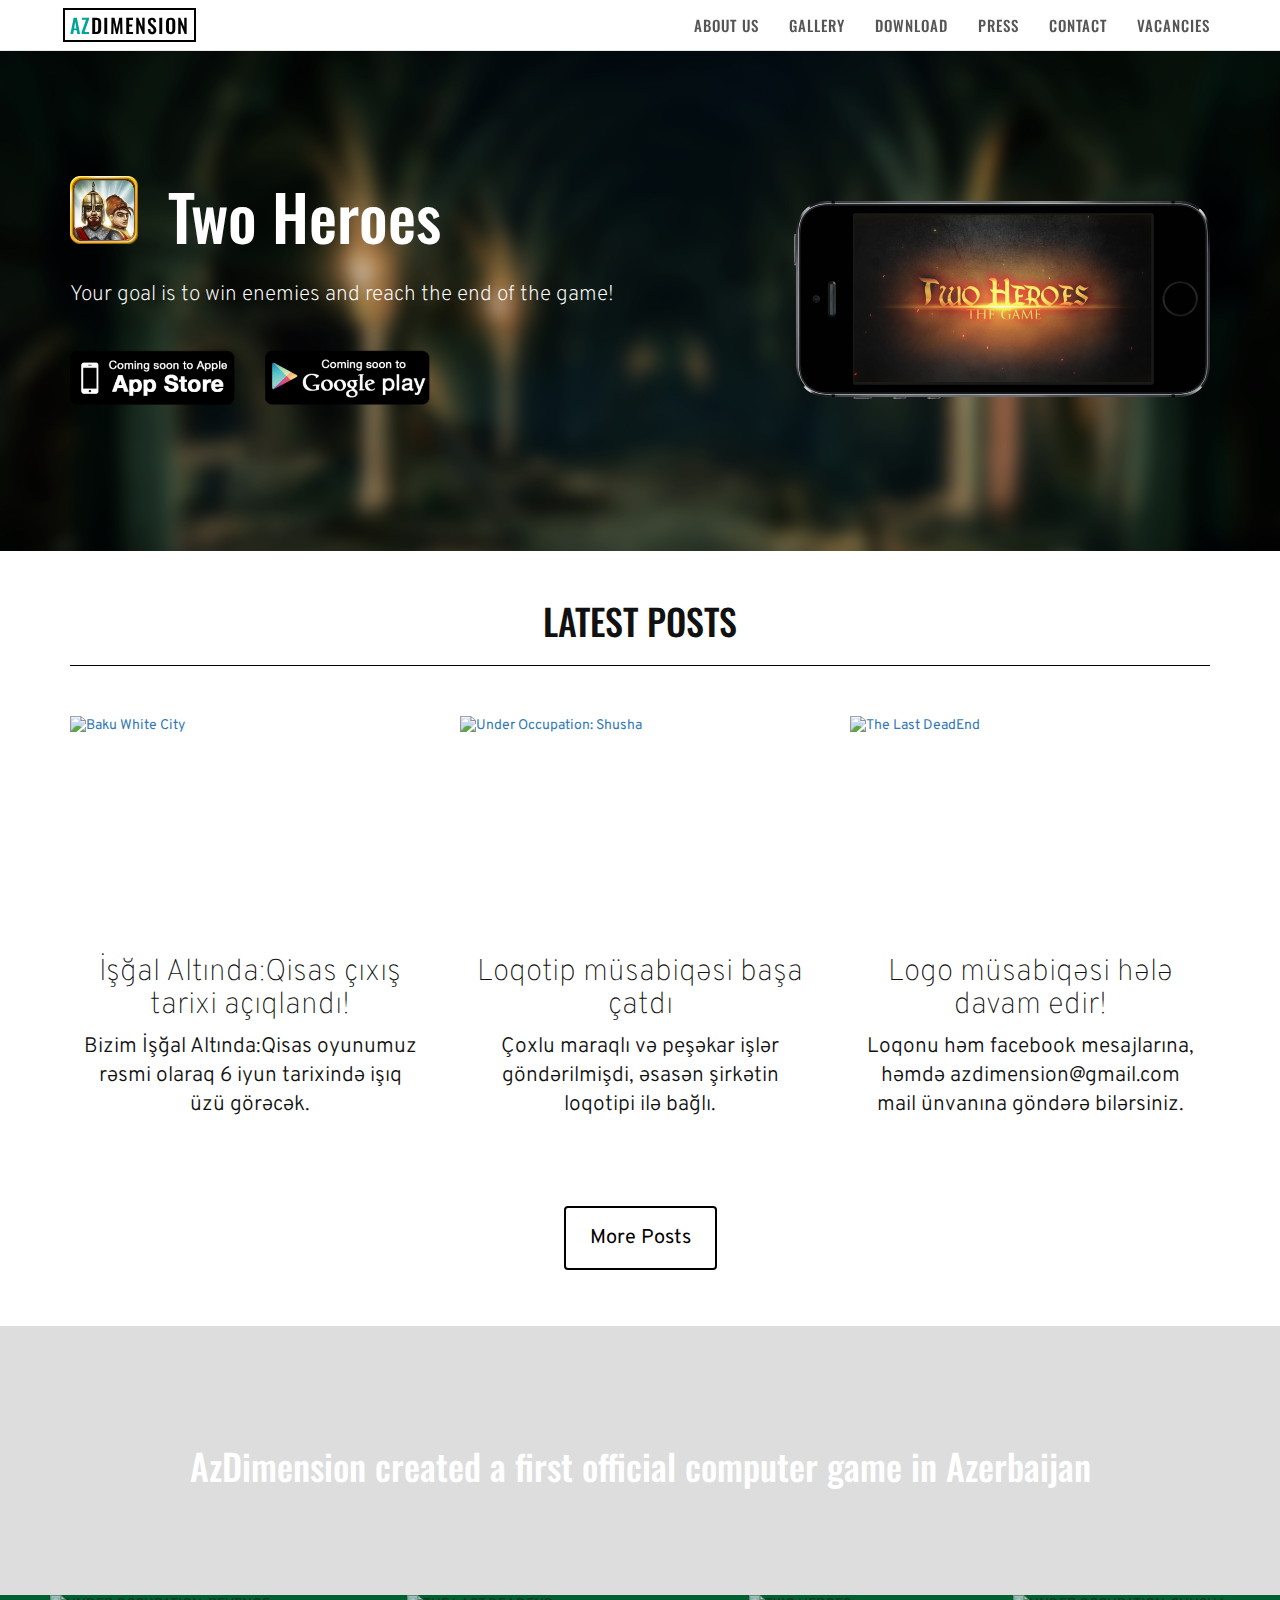
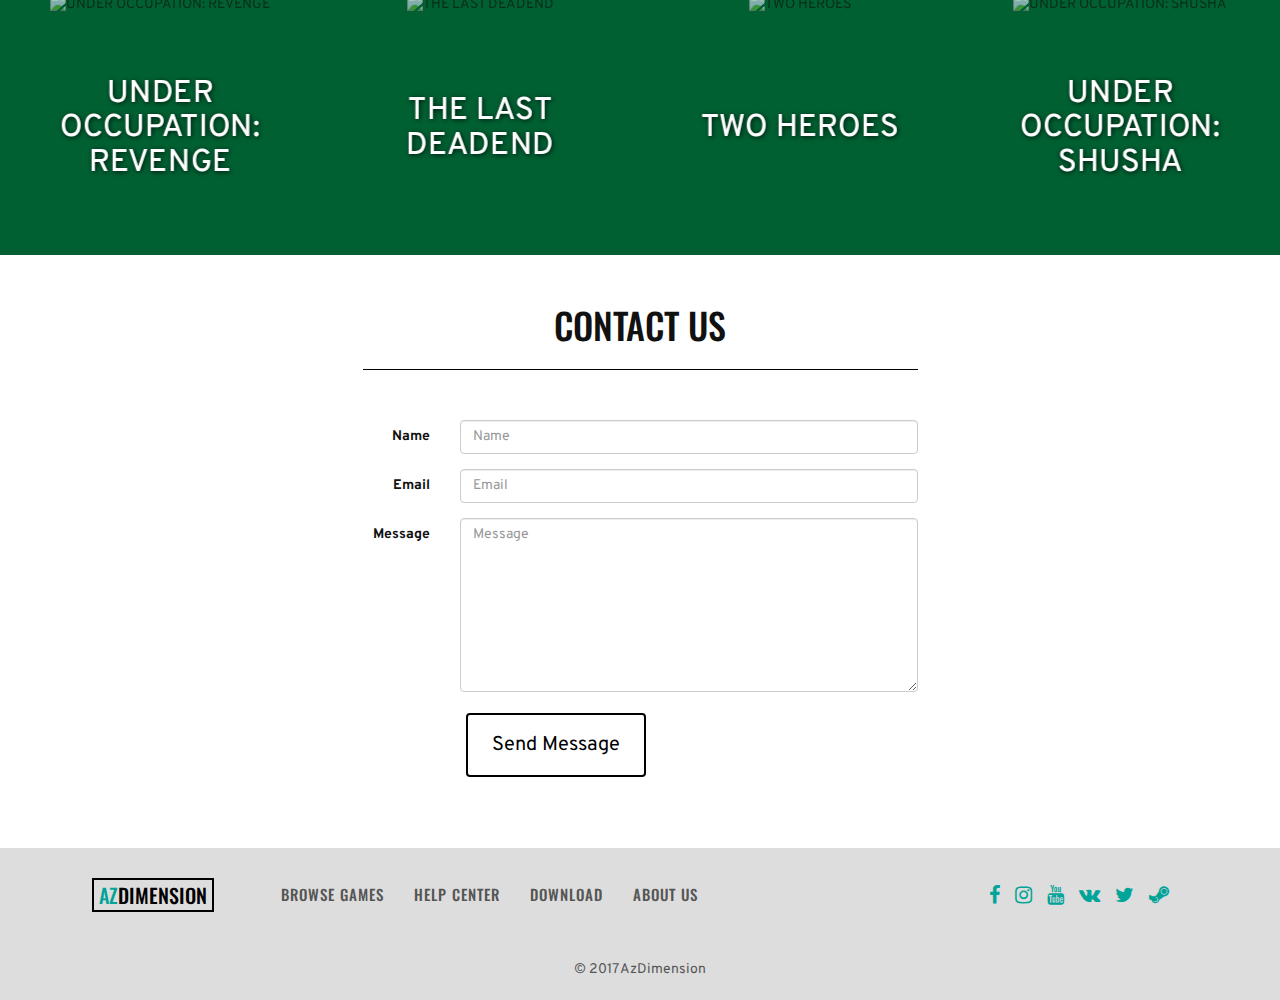
==== commit 59a0986d: "Added press page and horizontal line under headings" ====
--- a/index.html
+++ b/index.html
@@ -24,7 +24,7 @@
             <span class="icon-bar"></span>
             <span class="icon-bar"></span>
           </button>
-          <a class="navbar-brand" href="#"><div class="logo"><span>AZ</span>DIMENSION</div></a>
+          <a class="navbar-brand" href="index.html"><div class="logo"><span>AZ</span>DIMENSION</div></a>
         </div>
 
         <!-- Collect the nav links, forms, and other content for toggling -->
@@ -33,7 +33,7 @@
             <li><a href="#">About us</a></li>
             <li><a href="#">Gallery</a></li>
             <li><a href="#">Download</a></li>
-            <li><a href="#">Press</a></li>
+            <li><a href="press.html">Press</a></li>
             <li><a href="#">Contact</a></li>
             <li><a href="#">Vacancies</a></li>
           </ul>
@@ -85,6 +85,12 @@
         </div>
 
         <div class="row">
+          <div class="col-xs-12">
+            <hr class="cool-hr">
+          </div>
+        </div>
+
+        <div class="row">
 
           <div class="col-md-4 col-sm-6">
             <a href="#">
@@ -240,7 +246,11 @@
         <div class="row">
           <div class="col-xs-12">
             <h1 class="heading">CONTACT US</h1>
-            <hr>
+          </div>
+        </div>
+        <div class="row">
+          <div class="col-sm-offset-3 col-sm-6">
+            <hr class="cool-hr">
           </div>
         </div>
         <div class="row">
--- a/css/style.css
+++ b/css/style.css
@@ -36,7 +36,27 @@
 
 .heading {
   text-align: center;
-  margin: 0 0 50px;
+  margin: 0 0 24px;
+}
+
+.cool-hr {
+  padding: 0;
+  border: none;
+  border-top: solid 1px #000;
+  text-align: center;
+  margin: 0 auto 50px;
+}
+
+.cool-hr::after {
+  content: "\f111";
+  font-family: FontAwesome;
+  display: inline-block;
+  position: relative;
+  top: -0.8em;
+  font-size: 1em;
+  padding: 0 0.5em;
+  background-color: #fff;
+  color: #0;
 }
 
 /* LOGO */
@@ -119,6 +139,10 @@
   padding: 8px;
 }
 
+.navbar-default::before {
+  filter: blur(5px);
+}
+
 .navbar-default {
   background: rgba(255, 255, 255, 0.9);
 }
@@ -158,8 +182,10 @@
 }
 
 .post-img:hover img {
-  -webkit-transform: scale(1.15) rotate(5deg);
-          transform: scale(1.15) rotate(5deg);
+  -webkit-transform: scale(1.1);
+          transform: scale(1.1);
+  -webkit-filter: blur(2px);
+          filter: blur(2px);
 }
 
 .post-img .overlay {
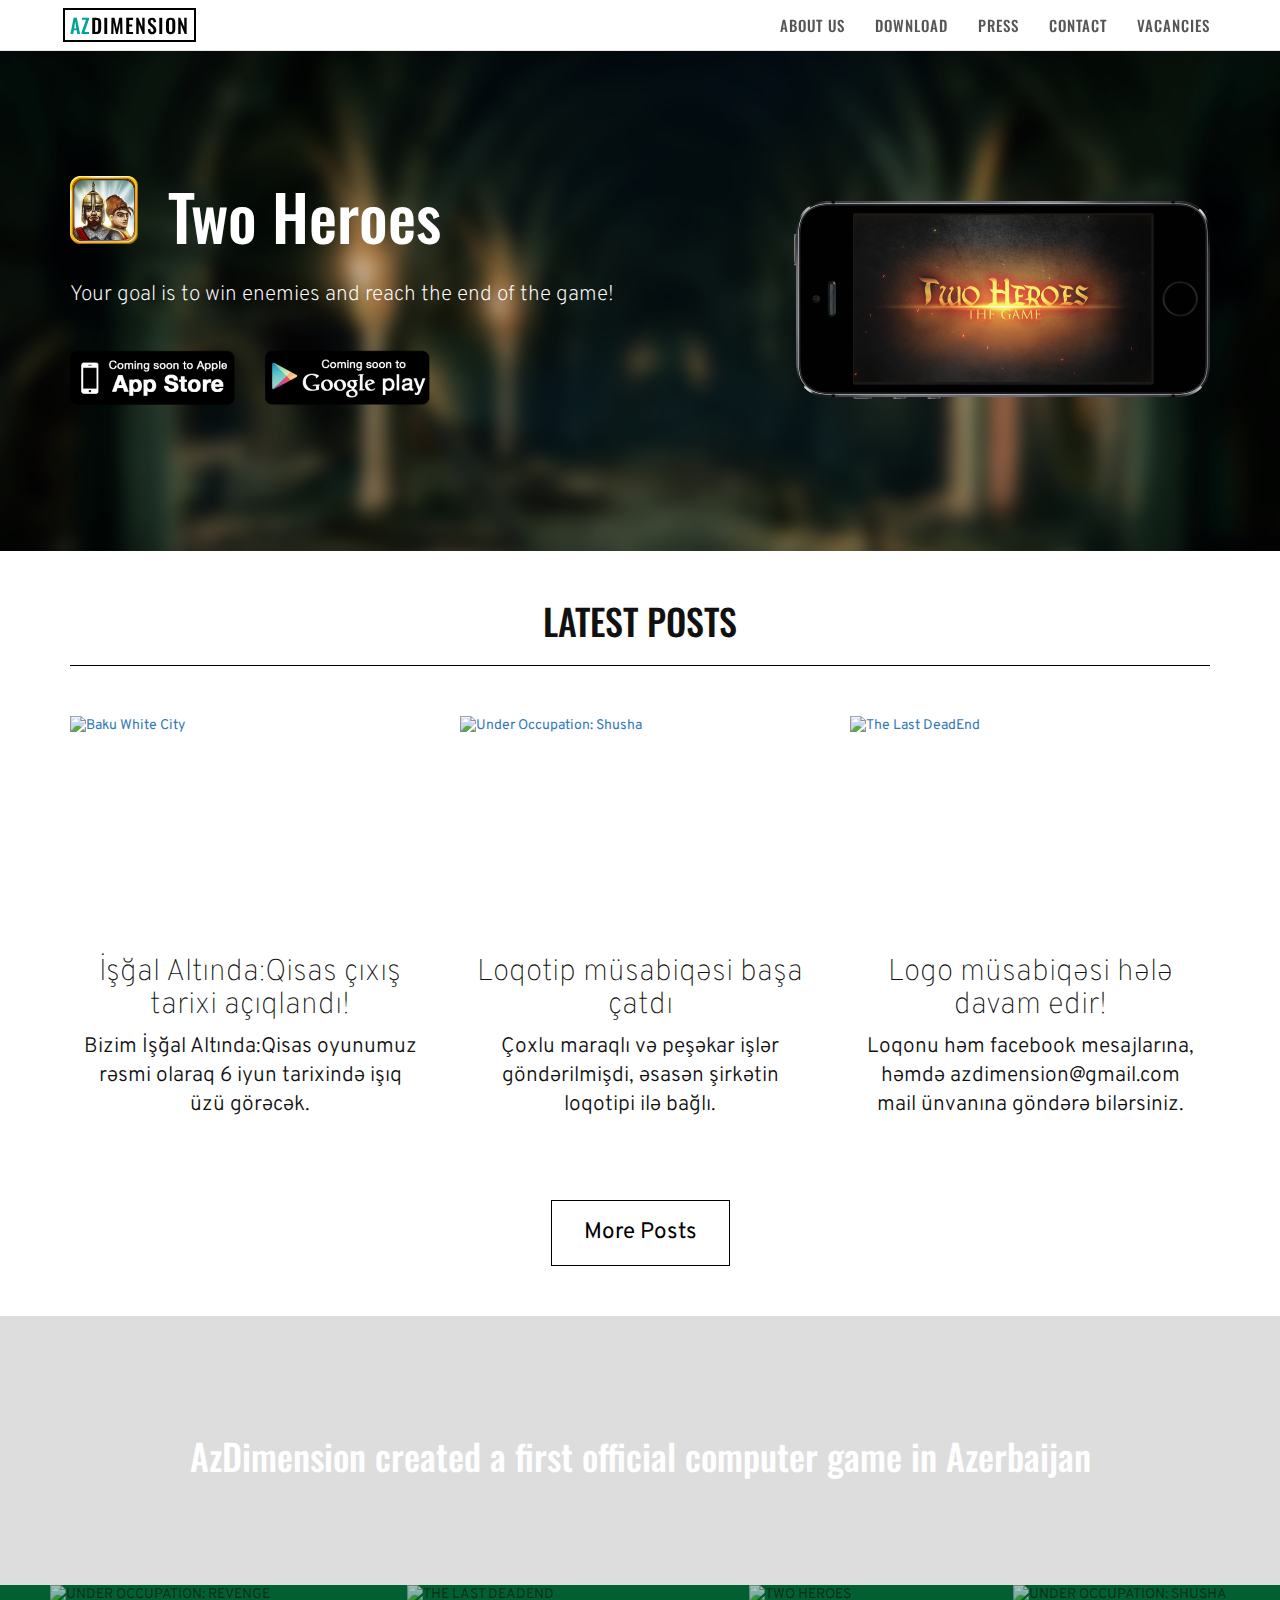
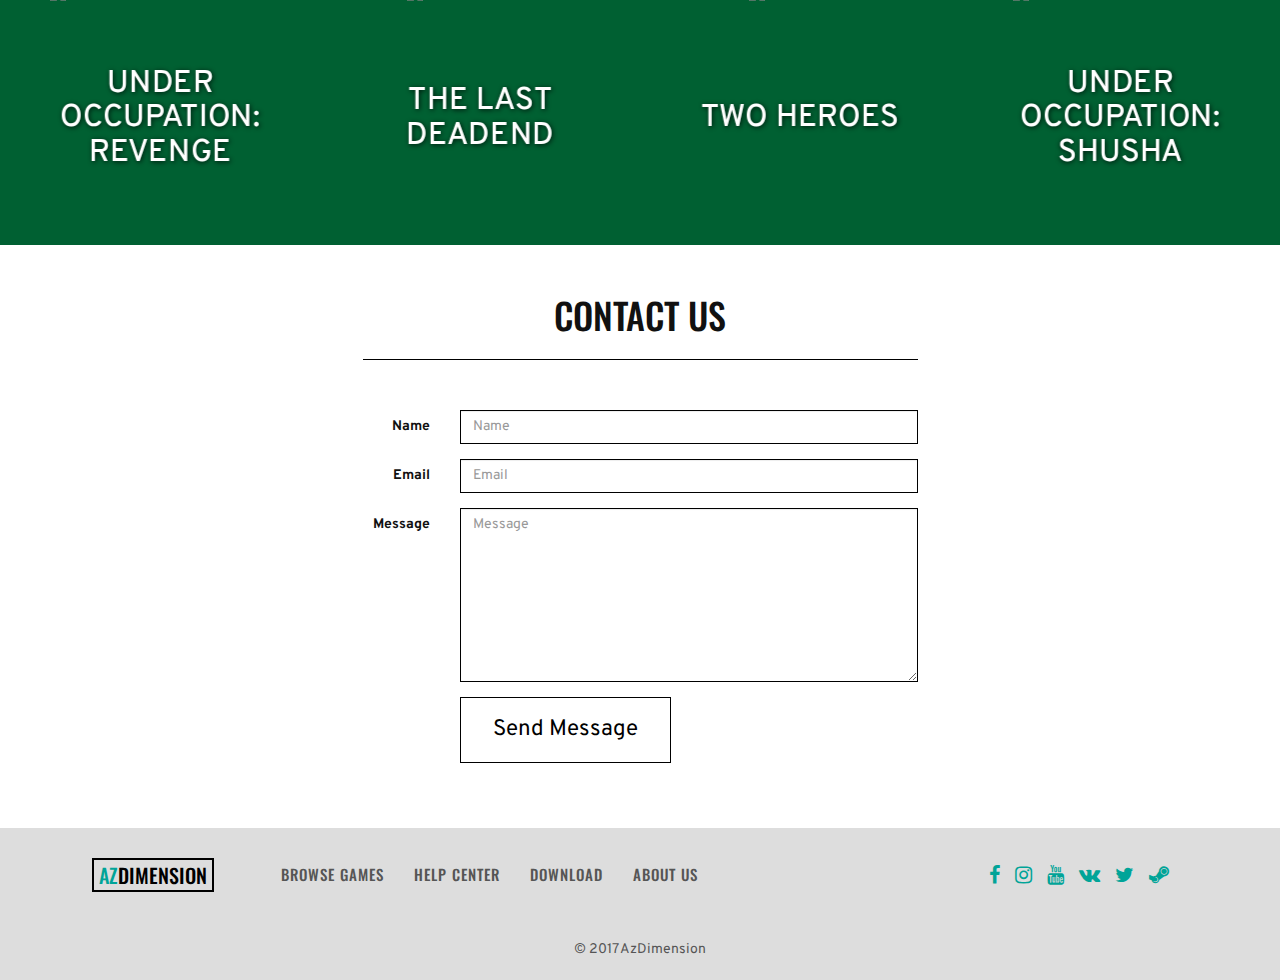
==== commit 7748beed: "Added Return To Top future and re-edit press page" ====
--- a/index.html
+++ b/index.html
@@ -5,14 +5,17 @@
     <meta http-equiv="X-UA-Compatible" content="IE=edge">
     <meta name="viewport" content="width=device-width, initial-scale=1">
     <title>AzDimension | Azerbaijani game developer company</title>
+    <link rel="shortcut icon" type="image/png" href="favicon.png"/>
     <!-- Fonts -->
-     <link href="https://fonts.googleapis.com/css?family=Oswald:400,500|Overpass:300,400" rel="stylesheet">
-     <link rel="stylesheet" href="https://cdnjs.cloudflare.com/ajax/libs/font-awesome/4.7.0/css/font-awesome.min.css">
+    <link href="https://fonts.googleapis.com/css?family=Oswald:400,500|Overpass:300,400" rel="stylesheet">
+    <link rel="stylesheet" href="https://cdnjs.cloudflare.com/ajax/libs/font-awesome/4.7.0/css/font-awesome.min.css">
     <!-- Bootstrap CSS -->
     <link rel="stylesheet" href="https://maxcdn.bootstrapcdn.com/bootstrap/3.3.7/css/bootstrap.min.css" integrity="sha384-BVYiiSIFeK1dGmJRAkycuHAHRg32OmUcww7on3RYdg4Va+PmSTsz/K68vbdEjh4u" crossorigin="anonymous">
     <link rel="stylesheet" href="css/style.css">
   </head>
   <body>
+
+    <a href="javascript:" id="return-to-top"><i class="fa fa-caret-up"></i></a>
 
     <nav class="navbar navbar-default navbar-fixed-top">
       <div class="container">
@@ -31,7 +34,6 @@
         <div class="collapse navbar-collapse" id="bs-example-navbar-collapse-1">
           <ul class="nav navbar-nav navbar-right text-uppercase">
             <li><a href="#">About us</a></li>
-            <li><a href="#">Gallery</a></li>
             <li><a href="#">Download</a></li>
             <li><a href="press.html">Press</a></li>
             <li><a href="#">Contact</a></li>
@@ -141,7 +143,7 @@
 
         <div class="row">
           <div class="col-xs-12 top-space text-center">
-            <a class="btn main-btn" href="#">More Posts</a>
+            <a class="btn main-btn" href="#"><span>More Posts</span></a>
           </div>
         </div>
 
@@ -276,7 +278,7 @@
               </div>
               <div class="form-group">
                 <div class="col-sm-offset-2 col-sm-10">
-                  <button type="submit" class="btn main-btn">Send Message</button>
+                  <button type="submit" class="btn main-btn"><span>Send Message</span></button>
                 </div>
               </div>
             </form>
@@ -324,5 +326,7 @@
     <script src="https://ajax.googleapis.com/ajax/libs/jquery/1.12.4/jquery.min.js"></script>
     <!-- Bootstrap JS -->
     <script src="https://maxcdn.bootstrapcdn.com/bootstrap/3.3.7/js/bootstrap.min.js" integrity="sha384-Tc5IQib027qvyjSMfHjOMaLkfuWVxZxUPnCJA7l2mCWNIpG9mGCD8wGNIcPD7Txa" crossorigin="anonymous"></script>
+    <!-- Main Scripts -->
+    <script src="js/script.js"></script>
   </body>
 </html>
--- a/css/style.css
+++ b/css/style.css
@@ -19,8 +19,17 @@
   color: #555 !important;
 }
 
+/***********************/
+/*   USEFULL CLASSES   */
+/***********************/
+
 .top-space {
   margin-top: 40px;
+}
+
+.heading {
+  text-align: center;
+  margin: 0 0 24px;
 }
 
 .vh-centered-text {
@@ -34,11 +43,16 @@
   -ms-transform: translate(-50%, -50%);
 }
 
-.heading {
-  text-align: center;
-  margin: 0 0 24px;
-}
-
+.cover-img {
+  width: 100%;
+  height: 100%;
+  -o-object-fit: cover;
+     object-fit: cover;
+  -webkit-transition: 0.3s;
+  transition: 0.3s;
+}
+
+/* Horizontal Line with square */
 .cool-hr {
   padding: 0;
   border: none;
@@ -48,7 +62,7 @@
 }
 
 .cool-hr::after {
-  content: "\f111";
+  content: "\f0c8";
   font-family: FontAwesome;
   display: inline-block;
   position: relative;
@@ -56,7 +70,36 @@
   font-size: 1em;
   padding: 0 0.5em;
   background-color: #fff;
-  color: #0;
+  color: #000;
+}
+
+/* Return to top button */
+#return-to-top {
+  z-index: 99;
+  position: fixed;
+  right: 20px;
+  bottom: 20px;
+  padding: 18px 24px;
+  display: block;
+  border-radius: 0;
+  text-decoration: none;
+  background: rgb(0, 0, 0);
+  background: rgba(0, 0, 0, 0.7);
+  display: none;
+  -webkit-transition: all 0.3s ease;
+  transition: all 0.3s ease;
+}
+
+#return-to-top i {
+  color: #fff;
+  margin: 0;
+  font-size: 2em;
+  -webkit-transition: all 0.3s ease;
+  transition: all 0.3s ease;
+}
+
+#return-to-top:hover {
+  background: rgba(0, 0, 0, 0.9);
 }
 
 /* LOGO */
@@ -76,28 +119,70 @@
   color: #00a498;
 }
 
+/* Form Elements */
+.form-control {
+  border-radius: 0;
+  border-color: #000;
+}
+
+.form-control:focus {
+  border-color: #00a498;
+  -webkit-box-shadow: inset 0 1px 1px rgba(0,0,0,.075), 0 0 8px rgba(0,164,152,.6);
+          box-shadow: inset 0 1px 1px rgba(0,0,0,.075), 0 0 8px rgba(0,164,152,.6);
+}
+
 /* MAIN BUTTON */
 .main-btn {
-  padding: 24px;
-  margin: 6px;
-  border: 2px solid black;
-  font-size: 20px;
-  line-height:0.6;
-  background-color: #fff;
+  position: relative;
+  display: inline-block;
+  font-size: 1.6em;
   color: #000;
-  -webkit-transition: 0.2s;
-  transition: 0.2s;
+  background: #fff;
+  padding: 16px 32px;
+  border: 1px solid #000;
+  border-radius: 0;
+  -webkit-transition: 0.5s;
+  transition: 0.5s;
+}
+
+.main-btn::before,
+.main-btn::after {
+  width: 100%;
+  height: 100%;
+  z-index: 3;
+  content: '';
+  position: absolute;
+  top: 0;
+  left: 0;
+  -webkit-transform: scale(0);
+          transform: scale(0);
+  -webkit-transition: 0.5s;
+  transition: 0.5s;
+}
+
+.main-btn::before {
+  border-bottom: 2px solid #00a498;
+  border-left: 2px solid #00a498;
+  -webkit-transform-origin: 0% 100%;
+          transform-origin: 0% 100%;
+}
+
+.main-btn::after {
+  border-top: 2px solid #00a498;
+  border-right: 2px solid #00a498;
+  -webkit-transform-origin: 100% 0%;
+          transform-origin: 100% 0%;
 }
 
 .main-btn:hover {
-  padding: 28px;
-  margin: 2px;
-  color: #000;
-}
-
-.main-btn:active {
-  -webkit-box-shadow: 0 0 0 1px #000;
-          box-shadow: 0 0 0 1px #000;
+  border: 1px solid rgba(0, 0, 0, 0);
+  color: #00a498;
+}
+
+.main-btn:hover::before,
+.main-btn:hover::after {
+  -webkit-transform: scale(1);
+          transform: scale(1);
 }
 
 /* SOCIAL MEDIA ICONS */
@@ -120,27 +205,12 @@
   color: #11b5a9;
 }
 
-/* COVER IMAGE */
-
-.cover-img {
-  width: 100%;
-  height: 100%;
-  -o-object-fit: cover;
-     object-fit: cover;
-  -webkit-transition: 0.3s;
-  transition: 0.3s;
-}
-
 /******************/
 /*   NAVIGATION   */
 /******************/
 
 .navbar-brand {
   padding: 8px;
-}
-
-.navbar-default::before {
-  filter: blur(5px);
 }
 
 .navbar-default {
@@ -341,3 +411,19 @@
   color: #555;
   margin: 20px;
 }
+
+/******************/
+/*   PRESS PAGE   */
+/******************/
+
+.press-post {
+  padding: 20px 0;
+}
+
+.press-comment {
+  padding-bottom: 15px;
+}
+
+.post-link {
+
+}
